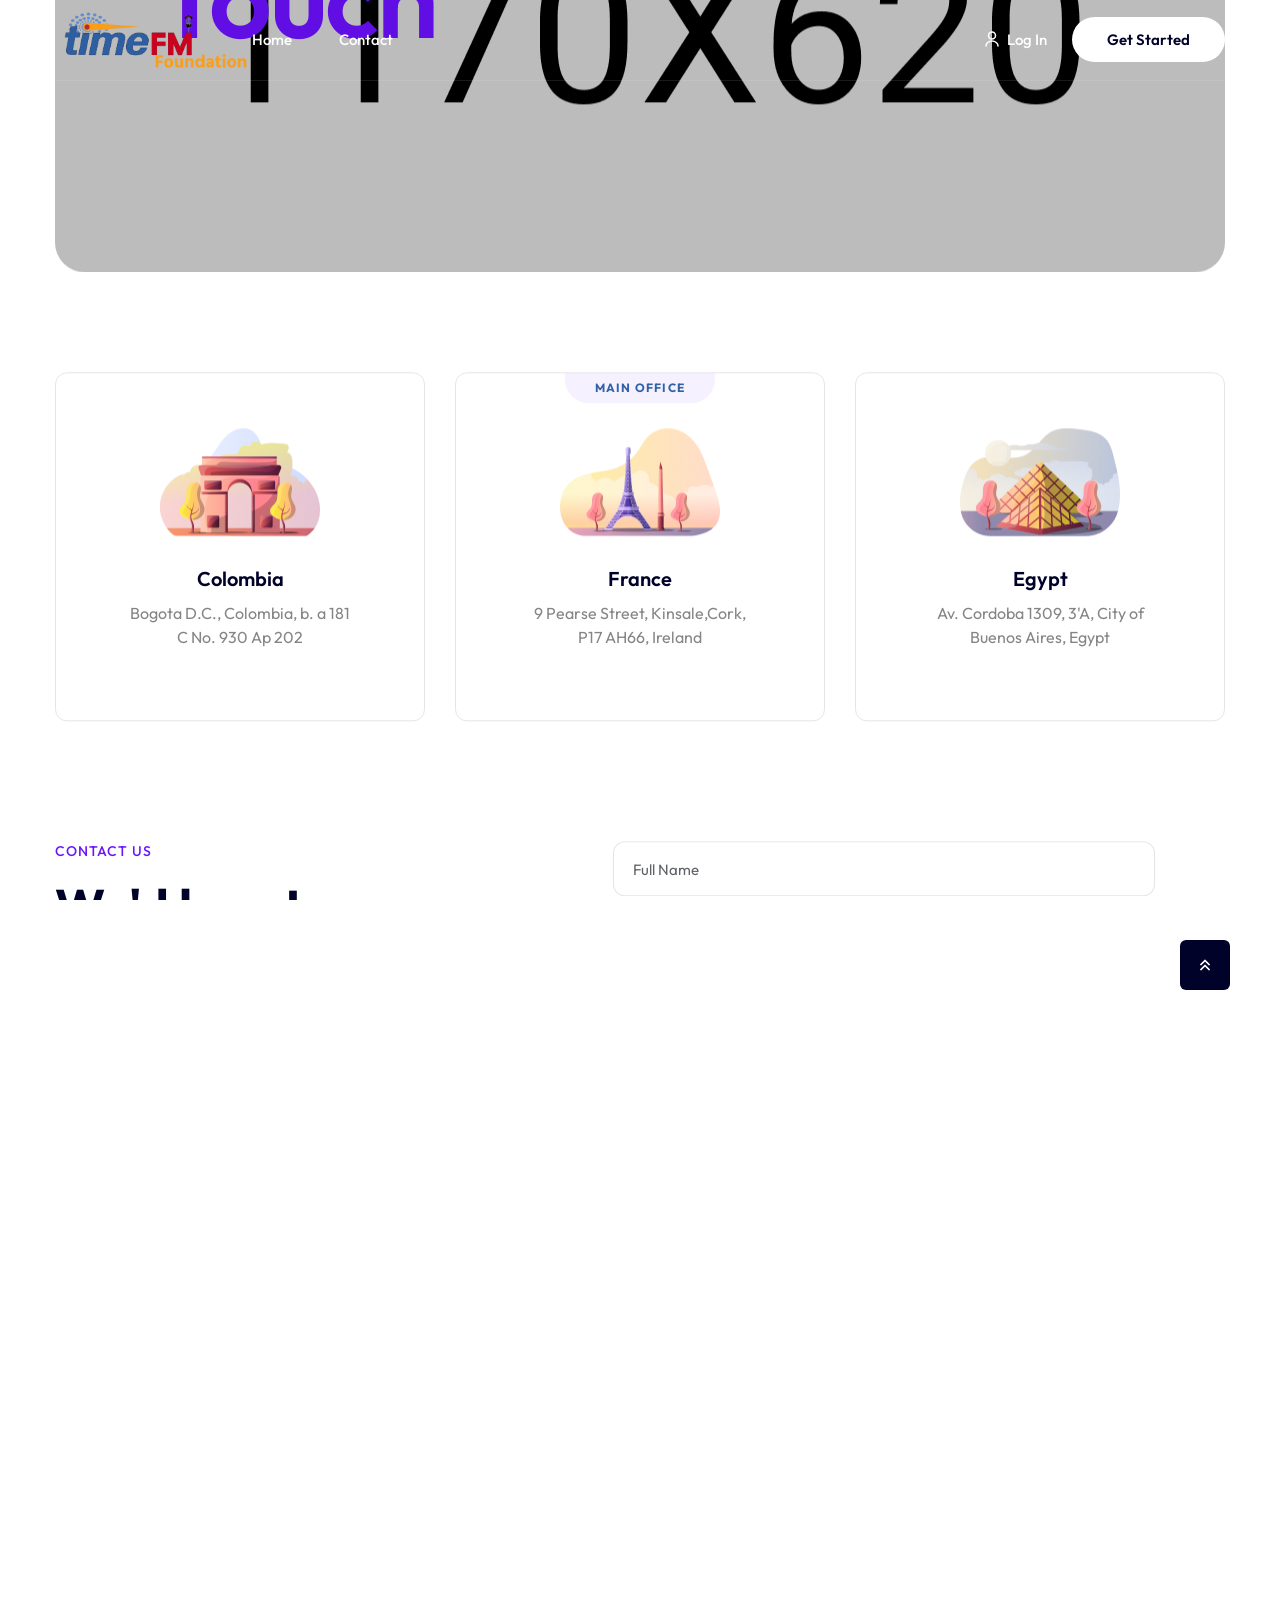
==== contact.html @ 8fbb2bfa "Initial commit" ====
﻿<!doctype html>
<html class="no-js" lang="zxx">

<head>
   <meta charset="utf-8">
   <meta http-equiv="x-ua-compatible" content="ie=edge">
   <title>Softec - Data analytics HTML5 Template</title>
   <meta name="description" content="">
   <meta name="viewport" content="width=device-width, initial-scale=1">

   <!-- Place favicon.ico in the root directory -->
   <link rel="shortcut icon" type="image/x-icon" href="assets/img/favicon.png">

   <!-- CSS here -->
   <link rel="stylesheet" href="assets/css/bootstrap.min.css">
   <link rel="stylesheet" href="assets/css/animate.css">
   <link rel="stylesheet" href="assets/css/custom-animation.css">
   <link rel="stylesheet" href="assets/css/slick.css">
   <link rel="stylesheet" href="assets/css/nice-select.css">
   <link rel="stylesheet" href="assets/css/flaticon.css">
   <link rel="stylesheet" href="assets/css/swiper-bundle.css">
   <link rel="stylesheet" href="assets/css/meanmenu.css">
   <link rel="stylesheet" href="assets/css/font-awesome-pro.css">
   <link rel="stylesheet" href="assets/css/magnific-popup.css">
   <link rel="stylesheet" href="assets/css/spacing.css">
   <link rel="stylesheet" href="assets/css/style.css">
</head>

<body>

   <!-- preloader -->
   <div id="preloader">
      <div class="preloader">
         <span></span>
         <span></span>
      </div>
   </div>
   <!-- preloader end  -->

   <!-- back-to-top-start  -->
   <button class="scroll-top scroll-to-target" data-target="html">
      <i class="far fa-angle-double-up"></i>
   </button>
   <!-- back-to-top-end  -->

   <!-- tp-offcanvus-area-start -->
   <div class="tpoffcanvas-area">
      <div class="tpoffcanvas">
         <div class="tpoffcanvas__close-btn">
            <button class="close-btn"><i class="fal fa-times"></i></button>
         </div>
         <div class="tpoffcanvas__logo text-center">
            <a href="index.html">
               <img src="assets/img/logo/logo-white.png" alt="">
            </a>
         </div>
         <div class="mobile-menu"></div>
         <div class="tpoffcanvas__instagram text-center">
            <div class="tpoffcanvas__instagram-title">
               <h4>instagram</h4>
            </div>
            <a href="#"><img src="assets/img/project/project-inner-4.jpg" alt=""></a>
            <a href="#"><img src="assets/img/project/project-inner-5.jpg" alt=""></a>
            <a href="#"><img src="assets/img/project/project-inner-6.jpg" alt=""></a>
            <a href="#"><img src="assets/img/project/project-inner-7.jpg" alt=""></a>
         </div>
         <div class="tpoffcanvas__info text-center">
            <h4 class="offcanva-title">we are here</h4>
            <a href="https://www.google.com/maps/@23.506657,90.3443647,7z" target="_blank">
               27 Division St, New York, <br>
               NY 10002, USA
            </a>
         </div>
         <div class="tpoffcanvas__social">
            <div class="social-icon text-center">
               <a href="#"><i class="fab fa-twitter"></i></a>
               <a href="#"><i class="fab fa-instagram"></i></a>
               <a href="#"><i class="fab fa-facebook-square"></i></a>
               <a href="#"><i class="fab fa-dribbble"></i></a>
            </div>
         </div>
      </div>
   </div>
   <div class="body-overlay"></div>
   <!-- tp-offcanvus-area-end -->


   <header>
      <!-- tp-header-area-start -->
      <div id="header-sticky" class="header-bottom__area header-sticky-bg-2 header-bottom__transparent header-bottom__bdr z-index-5">
         <div class="container">
            <div class="row g-0 align-items-center">
               <div class="col-xxl-2 col-xl-2 col-lg-2 col-md-4 col-6">
                  <div class="header-bottom__logo">
                     <a class="white-logo" href="index.html"><img src="assets/img/logo/logo-white.png" alt=""></a>
                  <a class="black-logo" href="index.html"><img src="assets/img/logo/logo-black.png" alt=""></a>
                  </div>
               </div>
               <div class="col-xxl-7 col-xl-7 col-lg-7 d-none d-lg-block">
                  <div class="header-bottom__main-menu header-bottom__main-menu-4 header-bottom__main-menu-inner">
                     <nav id="mobile-menu">
                        <ul>
                           <li><a href="index.html">Home</a></li>
                           <li><a href="contact.html">Contact</a></li>
                        </ul>
                     </nav>
                  </div>
               </div>
               <div class="col-xxl-3 col-xl-3 col-lg-3 col-md-8 col-6">
                  <div class="header-bottom__right d-flex align-items-center justify-content-end">
                     <div class="header-bottom__action header-bottom__action-4 d-none d-xl-block">
                        <a class="d-none d-lg-inline-block header-bottom__action-2 border-none" href="register.html">
                           <svg width="14" height="16" viewBox="0 0 14 16" fill="none"
                                 xmlns="http://www.w3.org/2000/svg">
                                 <path
                                    d="M7 8C8.92882 8 10.4924 6.433 10.4924 4.5C10.4924 2.567 8.92882 1 7 1C5.07118 1 3.50757 2.567 3.50757 4.5C3.50757 6.433 5.07118 8 7 8Z"
                                    stroke="currentColor" stroke-width="1.5" stroke-linecap="round" stroke-linejoin="round" />
                                 <path d="M13 15C13 12.291 10.3108 10.1 7 10.1C3.68917 10.1 1 12.291 1 15" stroke="currentColor"
                                    stroke-width="1.5" stroke-linecap="round" stroke-linejoin="round" />
                           </svg>
                           <span>Log In</span>
                        </a>
                     </div>
                     <div class="header-bottom__btn d-flex align-items-center">
                        <a class="tp-btn-white tp-btn-hover alt-color-black d-none d-md-inline-block" href="service-details.html">
                           <span class="white-text">Get Started</span>
                           <b></b>
                        </a>
                        <a class="header-bottom__bar tp-menu-bar d-lg-none" href="#"><i class="fal fa-bars"></i></a>
                     </div>
                  </div>
               </div>
            </div>
         </div>
      </div>
      <!-- tp-header-area-end -->
   </header>



   <div id="smooth-wrapper">
      <div id="smooth-content">

         <main>

            <!-- tp-breadcrumb-area-start -->
            <div class="about-banner-area p-relative">
               <div class="about-shape-1 z-index-3">
                  <img src="assets/img/breadcrumb/breadcrumb-shape-1.png" alt="">
               </div>
               <div class="about-shape-2 z-index-3">
                  <img src="assets/img/breadcrumb/breadcrumb-shape-2.png" alt="">
               </div>
               <div class="about-banner p-relative z-index fix">
                  <div class="container">
                     <div class="row">
                        <div class="col-xl-12">
                           <div class="about-banner-content">
                              <h4 class="about-banner-title" data-parallax='{"y": 1000, "smoothness": 10}'>
                                 <span>Get In</span> <br>
                                 <span>Touch</span>
                              </h4>
                           </div>
                        </div>
                     </div>
                  </div>
               </div>
            </div>
            <!-- tp-breadcrumb-area-end -->

            <!-- tp-breadcrumb-header-area-start -->
            <div class="about-img-area mb-100 z-index-3">
               <div class="container">
                  <div class="row">
                     <div class="col-12">
                        <div class="about-img about-img-height p-relative" data-background="assets/img/contact/contact-banner.jpg">
                           <div class="about-img-content">
                              <h4 class="about-img-title" data-parallax='{"y": 1000, "smoothness": 10}'>
                                 <span>Get In</span> <br>
                                 <span>Touch</span>
                              </h4>
                           </div>
                        </div>
                     </div>
                  </div>
               </div>
            </div>
            <!-- tp-breadcrumb-header-area-end -->

            <!-- tp-contact-area-strat -->
            <div class="contact-info-area pb-90">
               <div class="container">
                  <div class="row">
                     <div class="col-xl-4 col-lg-4 mb-30">
                        <div class="contact-info-item">
                           <div class="contact-info-img">
                              <img src="assets/img/contact/contact-icon-sm-5.png" alt="">
                           </div>
                           <div class="contact-info-title-box">
                              <h5 class="contact-info-title-sm"><a href="#">Colombia</a></h5>
                              <p>Bogota D.C., Colombia, b. a 181 <br>
                                 C No. 930 Ap 202</p>
                           </div>
                        </div>
                     </div>
                     <div class="col-xl-4 col-lg-4 mb-30">
                        <div class="contact-info-item p-relative"> 
                           <div class="contact-info-badge">
                              <span>Main Office</span>
                           </div>
                           <div class="contact-info-img">
                              <img src="assets/img/contact/contact-icon-sm-6.png" alt="">
                           </div>
                           <div class="contact-info-title-box">
                              <h5 class="contact-info-title-sm"><a href="#">France</a></h5>
                              <p>9 Pearse Street, Kinsale,Cork, <br>
                                 P17 AH66, Ireland</p>
                           </div>
                        </div>
                     </div>
                     <div class="col-xl-4 col-lg-4 mb-30">
                        <div class="contact-info-item">
                           <div class="contact-info-img">
                              <img src="assets/img/contact/contact-icon-sm-7.png" alt="">
                           </div>
                           <div class="contact-info-title-box">
                              <h5 class="contact-info-title-sm"><a href="#">Egypt</a></h5>
                              <p>Av. Cordoba 1309, 3'A, City of <br>
                                 Buenos Aires, Egypt</p>
                           </div>
                        </div>
                     </div>
                  </div>
               </div>
            </div>

            <div class="contact-form-area pb-120">
               <div class="container">
                  <div class="row gx-0">
                     <div class="col-xl-5 col-lg-6">
                        <div class="contact-form-left">
                           <div class="contact-form-section-box pb-80">
                              <h5 class="inner-section-subtitle">CONTACT US</h5>
                              <h4 class="tp-section-title pb-10">We'd love to <br> hear From 
                              <span>
                                 <svg width="44" height="44" viewBox="0 0 44 44" fill="none" xmlns="http://www.w3.org/2000/svg" xmlns:xlink="http://www.w3.org/1999/xlink">
                                    <rect width="44" height="44" fill="url(#pattern0)"/>
                                    <defs>
                                    <pattern id="pattern0" patternContentUnits="objectBoundingBox" width="1" height="1">
                                    <use xlink:href="#image0_2106_35" transform="translate(-0.425532 -0.170213) scale(0.0212766)"/>
                                    </pattern>
                                    <image id="image0_2106_35" width="83" height="66" xlink:href="[data-uri]"/>
                                    </defs>
                                 </svg>
                              </span>
                              you.</h4>
                              <p>While we're good with smoke signals,
                                 there <br> are easier ways to get in touch.</p>
                           </div>
                           <div class="contact-form-social-box p-relative">
                              <div class="contact-form-social-item">
                                 <a href="#"><i class="fab fa-facebook-f"></i></a>
                                 <a href="#"><i class="fab fa-twitter"></i></a>
                                 <a href="#"><i class="fab fa-linkedin-in"></i></a>
                                 <a href="#"><i class="fab fa-instagram"></i></a>
                              </div>
                              <div class="contact-form-section-img">
                                 <img src="assets/img/contact/contact-icon-sm-4.png" alt="">
                              </div>
                           </div>
                        </div>
                     </div>
                     <div class="col-xl-7 col-lg-6">
                        <div class="contact-form-right-warp">
                           <div class="postbox__comment-form">
                              <form action="#" class="box">
                                 <div class="row gx-20">
                                    <div class="col-12">
                                       <div class="postbox__comment-input mb-30">
                                          <input type="text" class="inputText" required>
                                          <span class="floating-label">Full  Name</span>
                                       </div>
                                    </div>
                                    <div class="col-12">
                                       <div class="postbox__comment-input mb-30">
                                          <input type="text" class="inputText" required>
                                          <span class="floating-label">Your Email</span>
                                       </div>
                                    </div>
                                    <div class="col-12">
                                       <div class="postbox__comment-input mb-35">
                                          <input type="text" class="inputText" required>
                                          <span class="floating-label">Phone Number</span>
                                       </div>
                                    </div>
                                    <div class="col-12">
                                       <div class="postbox__select mb-30">
                                          <select>
                                             <option>Your Inquiry about</option>
                                             <option>01 Year</option>
                                             <option>02 Year</option>
                                             <option>03 Year</option>
                                             <option>04 Year</option>
                                             <option>05 Year</option>
                                          </select>
                                       </div>
                                    </div>
                                    <div class="col-xxl-12">
                                       <div class="postbox__comment-input mb-30">
                                          <textarea class="textareaText" required></textarea>
                                          <span class="floating-label-2">Message...</span>
                                       </div>
                                    </div>
                                    <div class="col-xxl-12">
                                       <div class="postbox__btn-box">
                                          <button class="submit-btn w-100">Send your Request</button>
                                       </div>
                                    </div>
                                 </div>
                              </form>
                           </div>
                        </div>
                     </div>
                  </div>
               </div>
            </div>

            <div class="contact-inner-area pb-130">
               <div class="container">
                  <div class="row">
                     <div class="col-xl-12">
                        <div class="contact-inner-title-sm-wrap text-center mb-50">
                           <h4 class="contact-inner-title-sm">Book a Demo!</h4>
                           <p>We will contact again after receive your request in 24h</p>
                        </div>
                     </div>
                  </div>
                  <div class="contact-inner-wrapper">
                     <div class="row gx-0">
                        <div class="col-xl-4 col-lg-4">
                           <div class="contact-inner-item d-flex align-items-center justify-content-center">
                              <div class="contact-inner-img contact-img-1">
                                 <img src="assets/img/contact/contact-icon-sm-1.png" alt="">
                              </div>
                              <div class="contact-inner-link">
                                 <a href="mailto:contact@softuch.com">contact@softuch.com</a>
                              </div>
                           </div>
                        </div>
                        <div class="col-xl-4 col-lg-4">
                           <div class="contact-inner-item d-flex align-items-center justify-content-center">
                              <div class="contact-inner-img contact-img-2">
                                 <img src="assets/img/contact/contact-icon-sm-2.png" alt="">
                              </div>
                              <div class="contact-inner-link">
                                 <a href="tel:12025550144">+1-202-555-0144</a>
                              </div>
                           </div>
                        </div>
                        <div class="col-xl-4 col-lg-4">
                           <div class="contact-inner-item d-flex align-items-center justify-content-center">
                              <div class="contact-inner-img contact-img-3">
                                 <img src="assets/img/contact/contact-icon-sm-3.png" alt="">
                              </div>
                              <div class="contact-inner-link">
                                 <a href="https://www.google.com.bd/maps/@23.7806365,90.4193257,12z" target="_blank">35Park Avenue, Uk</a>
                              </div>
                           </div>
                        </div>
                     </div>
                  </div>
               </div> 
            </div>
            <!-- tp-contact-area-end -->

            <!-- tp-cta-area-start -->
            <div class="tp-cta-area p-relative">
               <div class="tp-cta-grey-bg grey-bg-2"></div>
               <div class="container">
                  <div class="row">
                     <div class="col-12">
                        <div class="tp-cta-bg" data-background="assets/img/cta/cta-bg.jpg">
                           <div class="tp-cta-content tp-inner-font text-center">
                              <h3 class="tp-section-title text-white">Try our service now!</h3>
                              <p>Eyerything you need to accept cord payments and grow your business <br>
                                 anywhere on the planet.</p>
                                 <a class="tp-btn-inner white-bg text-black" href="service-details.html">Get Started Now</a>
                           </div>
                        </div>
                     </div>
                  </div>
               </div>
            </div>
            <!-- tp-cta-area-end -->

         </main>

         <footer>
            <!-- tp-footer-area-start -->
            <div class="tp-footer__pl-pr grey-bg-2 pt-105">
               <div class="tp-footer__area p-relative tp-footer__tp-border-bottom">
                  <div class="tp-footer__shape-1 d-none d-xxl-block">
                     <img src="assets/img/footer/footer-inner-1.png" alt="">
                  </div>
                  <div class="tp-footer__shape-2 d-none d-xxl-block">
                     <img src="assets/img/footer/footer-inner-2.png" alt="">
                  </div>
                  <div class="container">
                     <div class="row">
                        <div class="col-xl-3 col-lg-3 col-md-6 pb-30">
                           <div class="tp-footer__widget tp-footer__input-inner footer-widget-3 footer-col-3-1">
                              <div class="tp-footer__logo mb-25">
                                 <a href="index.html">
                                    <img src="assets/img/logo/logo-black.png" alt="">
                                 </a>
                              </div>
                              <div class="tp-footer__contact-info">
                                 <p>Build a modern and creative website with crealand</p>
                                 <ul>
                                    <li>
                                       <span>
                                          <svg width="24" height="24" viewBox="0 0 24 24" fill="none" xmlns="http://www.w3.org/2000/svg">
                                             <path d="M13.2906 0.249174C12.878 0.211673 12.5132 0.51568 12.4757 0.928192C12.4382 1.3407 12.7422 1.70551 13.1548 1.74301L13.2906 0.249174ZM22.2533 10.8416C22.2908 11.2541 22.6556 11.5581 23.0681 11.5206C23.4806 11.4831 23.7846 11.1183 23.7471 10.7058L22.2533 10.8416ZM13.2227 0.996094C13.1548 1.74301 13.1543 1.74298 13.1539 1.74294C13.1538 1.74293 13.1534 1.74289 13.1532 1.74287C13.1527 1.74283 13.1523 1.74279 13.1519 1.74275C13.1511 1.74267 13.1505 1.74261 13.15 1.74256C13.149 1.74247 13.1487 1.74243 13.1491 1.74247C13.1497 1.74254 13.1529 1.74289 13.1585 1.74361C13.1698 1.74506 13.191 1.74798 13.2216 1.75308C13.2827 1.76327 13.3816 1.78217 13.5144 1.81537C13.7798 1.88173 14.1816 2.0054 14.6902 2.23144C15.7057 2.68274 17.157 3.54668 18.8033 5.19301L19.864 4.13235C18.0881 2.35653 16.484 1.38718 15.2994 0.860723C14.7081 0.597886 14.2238 0.446563 13.8782 0.360151C13.7054 0.316962 13.5674 0.290028 13.4682 0.273485C13.4186 0.265215 13.3786 0.259543 13.3488 0.255735C13.334 0.253832 13.3216 0.252394 13.3119 0.251331C13.307 0.2508 13.3028 0.250362 13.2992 0.250006C13.2975 0.249828 13.2959 0.249671 13.2944 0.249533C13.2937 0.249464 13.293 0.249399 13.2924 0.249339C13.292 0.24931 13.2916 0.249268 13.2914 0.249253C13.291 0.249213 13.2906 0.249174 13.2227 0.996094ZM18.8033 5.19301C20.4496 6.83934 21.3136 8.29066 21.7649 9.30608C21.9909 9.81467 22.1146 10.2165 22.181 10.482C22.2141 10.6148 22.233 10.7136 22.2432 10.7747C22.2483 10.8053 22.2513 10.8265 22.2527 10.8378C22.2534 10.8434 22.2538 10.8466 22.2538 10.8473C22.2539 10.8476 22.2538 10.8473 22.2538 10.8463C22.2537 10.8459 22.2536 10.8452 22.2536 10.8444C22.2535 10.844 22.2535 10.8436 22.2534 10.8431C22.2534 10.8429 22.2534 10.8425 22.2534 10.8424C22.2533 10.842 22.2533 10.8416 23.0002 10.7737C23.7471 10.7058 23.7471 10.7053 23.7471 10.7049C23.747 10.7047 23.747 10.7043 23.747 10.704C23.7469 10.7033 23.7469 10.7026 23.7468 10.7019C23.7466 10.7005 23.7465 10.6988 23.7463 10.6971C23.746 10.6935 23.7455 10.6893 23.745 10.6844C23.7439 10.6747 23.7425 10.6624 23.7406 10.6475C23.7368 10.6177 23.7311 10.5778 23.7228 10.5281C23.7063 10.4289 23.6794 10.2909 23.6362 10.1182C23.5498 9.77251 23.3984 9.28826 23.1356 8.69687C22.6091 7.51234 21.6398 5.90817 19.864 4.13235L18.8033 5.19301Z" fill="#595B62"/>
                                             <path d="M13.6816 4.59526C13.2834 4.48147 12.8682 4.71209 12.7544 5.11037C12.6406 5.50864 12.8713 5.92376 13.2695 6.03755L13.6816 4.59526ZM17.9398 10.7078C18.0536 11.1061 18.4687 11.3367 18.867 11.2229C19.2652 11.1091 19.4959 10.694 19.3821 10.2957L17.9398 10.7078ZM13.4756 5.31641C13.2695 6.03755 13.2692 6.03745 13.2689 6.03735C13.2688 6.03732 13.2684 6.03723 13.2682 6.03716C13.2678 6.03704 13.2674 6.03692 13.267 6.03681C13.2662 6.03658 13.2655 6.03638 13.2648 6.03619C13.2636 6.03581 13.2626 6.03552 13.2619 6.03531C13.2605 6.03489 13.2603 6.03481 13.2612 6.03511C13.2631 6.03569 13.2695 6.03778 13.2803 6.04163C13.302 6.04932 13.3415 6.0641 13.3976 6.08814C13.5097 6.13618 13.6887 6.22145 13.9254 6.36154C14.3984 6.64147 15.1051 7.14237 15.97 8.00729L17.0307 6.94663C16.0808 5.99669 15.2751 5.41731 14.6894 5.07068C14.3968 4.89749 14.1599 4.7829 13.9884 4.70942C13.9027 4.67269 13.8335 4.64628 13.7819 4.62798C13.7561 4.61884 13.7348 4.61172 13.718 4.60636C13.7096 4.60368 13.7024 4.60143 13.6963 4.5996C13.6933 4.59868 13.6905 4.59786 13.6881 4.59714C13.6869 4.59678 13.6857 4.59644 13.6846 4.59613C13.6841 4.59597 13.6836 4.59582 13.6831 4.59568C13.6828 4.59561 13.6825 4.5955 13.6823 4.59547C13.682 4.59536 13.6816 4.59526 13.4756 5.31641ZM15.97 8.00729C16.835 8.87222 17.3359 9.57894 17.6158 10.0519C17.7559 10.2886 17.8411 10.4677 17.8892 10.5798C17.9132 10.6359 17.928 10.6753 17.9357 10.697C17.9396 10.7079 17.9416 10.7143 17.9422 10.7161C17.9425 10.717 17.9424 10.7168 17.942 10.7154C17.9418 10.7147 17.9415 10.7138 17.9411 10.7125C17.941 10.7118 17.9407 10.7111 17.9405 10.7104C17.9404 10.71 17.9403 10.7096 17.9402 10.7091C17.9401 10.7089 17.94 10.7086 17.94 10.7085C17.9399 10.7081 17.9398 10.7078 18.6609 10.5017C19.3821 10.2957 19.382 10.2953 19.3819 10.295C19.3818 10.2949 19.3817 10.2945 19.3816 10.2943C19.3815 10.2937 19.3814 10.2932 19.3812 10.2927C19.3809 10.2916 19.3805 10.2905 19.3802 10.2892C19.3795 10.2868 19.3787 10.284 19.3777 10.281C19.3759 10.2749 19.3737 10.2677 19.371 10.2593C19.3656 10.2425 19.3585 10.2212 19.3493 10.1954C19.331 10.1438 19.3046 10.0746 19.2679 9.9889C19.1944 9.81744 19.0798 9.58057 18.9067 9.28794C18.56 8.70224 17.9806 7.89658 17.0307 6.94663L15.97 8.00729Z" fill="#595B62"/>
                                             <path d="M9.17234 6.47135L8.51742 6.83685V6.83685L9.17234 6.47135ZM8.37912 5.05003L7.7242 5.41552V5.41552L8.37912 5.05003ZM1.75747 8.27682C1.77316 7.8629 1.45034 7.51464 1.03642 7.49895C0.622503 7.48326 0.274237 7.80608 0.258546 8.22L1.75747 8.27682ZM5.48265 18.5139L6.01298 17.9836L5.48265 18.5139ZM9.58533 14.4112L10.1157 13.8809L9.58533 14.4112ZM17.5252 14.8242L17.1597 15.4791L17.5252 14.8242ZM18.9465 15.6174L19.312 14.9625L18.9465 15.6174ZM15.7481 22.9885L15.7765 23.738L15.7481 22.9885ZM19.4097 21.117L19.94 21.6474L19.4097 21.117ZM2.34917 4.05656C2.05628 4.34945 2.05628 4.82432 2.34917 5.11722C2.64206 5.41011 3.11694 5.41011 3.40983 5.11722L2.34917 4.05656ZM12.2065 21.8003C11.8083 21.6861 11.393 21.9163 11.2788 22.3145C11.1646 22.7127 11.3949 23.128 11.793 23.2422L12.2065 21.8003ZM7.92664 21.4669C8.27472 21.6914 8.73891 21.5912 8.96344 21.2431C9.18796 20.895 9.08779 20.4309 8.73971 20.2063L7.92664 21.4669ZM8.47337 10.5641L9.00372 11.0944L8.47337 10.5641ZM8.47337 10.5641L9.00371 11.0944L8.47337 10.5641ZM13.4324 15.5232L12.9022 14.9927L13.4324 15.5232ZM13.4325 15.5231L13.9628 16.0535L13.4325 15.5231ZM9.82725 6.10585L9.03403 4.68453L7.7242 5.41552L8.51742 6.83685L9.82725 6.10585ZM0.258546 8.22C0.163585 10.7249 0.808273 14.9002 4.95232 19.0442L6.01298 17.9836C2.21135 14.1819 1.67561 10.4361 1.75747 8.27682L0.258546 8.22ZM10.1157 13.8809C8.97185 12.7371 8.83028 11.9694 8.84863 11.5946C8.86791 11.201 9.07325 11.0249 9.00372 11.0944L7.94302 10.0338C7.87337 10.1035 7.39499 10.6112 7.35043 11.5212C7.30494 12.4501 7.71941 13.6059 9.055 14.9415L10.1157 13.8809ZM17.1597 15.4791L18.581 16.2723L19.312 14.9625L17.8907 14.1693L17.1597 15.4791ZM9.055 14.9415C10.3902 16.2768 11.5458 16.6914 12.4746 16.6461C13.3846 16.6018 13.8925 16.1237 13.9626 16.0537L12.9022 14.9927C12.9715 14.9235 12.7953 15.1287 12.4016 15.1479C12.0267 15.1662 11.2592 15.0244 10.1157 13.8809L9.055 14.9415ZM18.8793 20.5867C17.918 21.548 16.8344 22.1968 15.7197 22.2391L15.7765 23.738C17.4326 23.6752 18.8553 22.732 19.94 21.6474L18.8793 20.5867ZM18.581 16.2723C20.0065 17.0679 20.2947 19.1714 18.8793 20.5867L19.94 21.6474C21.9296 19.6578 21.7603 16.3288 19.312 14.9625L18.581 16.2723ZM13.9628 16.0535C14.8811 15.1352 16.2031 14.9453 17.1597 15.4791L17.8907 14.1693C16.282 13.2715 14.2387 13.6562 12.9021 14.9928L13.9628 16.0535ZM9.03403 4.68453C7.6677 2.23628 4.33875 2.06698 2.34917 4.05656L3.40983 5.11722C4.82517 3.70188 6.92867 3.99006 7.7242 5.41552L9.03403 4.68453ZM9.00371 11.0944C10.3403 9.75784 10.7251 7.71459 9.82725 6.10585L8.51742 6.83685C9.05129 7.79345 8.86133 9.1155 7.94304 10.0338L9.00371 11.0944ZM15.7197 22.2391C14.7923 22.2742 13.5816 22.1945 12.2065 21.8003L11.793 23.2422C13.3423 23.6864 14.7141 23.7783 15.7765 23.738L15.7197 22.2391ZM8.73971 20.2063C7.85142 19.6334 6.93498 18.9056 6.01298 17.9836L4.95232 19.0442C5.94723 20.0391 6.94627 20.8345 7.92664 21.4669L8.73971 20.2063ZM9.00372 11.0944L9.00371 11.0944L7.94304 10.0338L7.94302 10.0338L9.00372 11.0944ZM13.9626 16.0537L13.9628 16.0535L12.9021 14.9928L12.9022 14.9927L13.9626 16.0537Z" fill="#595B62"/>
                                          </svg>
                                       </span>
                                       <a class="first-child" href="tel:+806(000)8899">+806 (000) 88 99</a>
                                    </li>
                                    <li>
                                       <span>
                                          <svg width="18" height="18" viewBox="0 0 18 18" fill="none" xmlns="http://www.w3.org/2000/svg">
                                             <path d="M6.6 8.99531C6.6 9.43714 6.24183 9.79531 5.8 9.79531C5.35817 9.79531 5 9.43714 5 8.99531C5 8.55348 5.35817 8.19531 5.8 8.19531C6.24183 8.19531 6.6 8.55348 6.6 8.99531Z" fill="#595B62"/>
                                             <path d="M9.8 8.99531C9.8 9.43714 9.44183 9.79531 9 9.79531C8.55817 9.79531 8.2 9.43714 8.2 8.99531C8.2 8.55348 8.55817 8.19531 9 8.19531C9.44183 8.19531 9.8 8.55348 9.8 8.99531Z" fill="#595B62"/>
                                             <path d="M13 8.99531C13 9.43714 12.6418 9.79531 12.2 9.79531C11.7582 9.79531 11.4 9.43714 11.4 8.99531C11.4 8.55348 11.7582 8.19531 12.2 8.19531C12.6418 8.19531 13 8.55348 13 8.99531Z" fill="#595B62"/>
                                             <path d="M13 2.06635C11.8233 1.38567 10.4571 0.996094 9 0.996094C4.58172 0.996094 1 4.57782 1 8.99609C1 10.2758 1.30049 11.4854 1.83477 12.5581C1.97675 12.8431 2.02401 13.1689 1.94169 13.4766L1.46521 15.2574C1.25836 16.0305 1.96561 16.7377 2.73868 16.5309L4.51951 16.0544C4.82715 15.9721 5.15297 16.0193 5.43802 16.1613C6.51069 16.6956 7.72025 16.9961 9 16.9961C13.4183 16.9961 17 13.4144 17 8.99609C17 7.53895 16.6104 6.17279 15.9297 4.99609" stroke="#595B62" stroke-width="1.5" stroke-linecap="round"/>
                                          </svg>   
                                       </span>
                                       <a href="mailto:contact@info.com">contact@info.com</a>
                                    </li>
                                 </ul>
                              </div>
                           </div>
                        </div>
                        <div class="col-xl-3 col-lg-3 col-md-6 pb-30">
                           <div class="tp-footer__widget tp-footer__widget-inner footer-widget-3 footer-col-3-2">
                              <h4 class="tp-footer__widget-title">Navigation</h4>
                              <div class="tp-footer__content">
                                 <ul>
                                    <li><a href="index.html">Home</a></li>
                                    <li><a href="contact.html">Contact</a></li>
                                 </ul>
                              </div>
                           </div>
                        </div>
                        <div class="col-xl-2 col-lg-2 col-md-6 pb-30">
                           <div class="tp-footer__widget tp-footer__widget-inner footer-widget-3 footer-col-3-3">
                              <h4 class="tp-footer__widget-title">Get Involved</h4>
                              <div class="tp-footer__content">
                                 <ul>
                                    <li><a href="contact.html">Donate</a></li>
                                    <li><a href="contact.html">Volunteer</a></li>
                                    <li><a href="contact.html">Partner</a></li>
                                 </ul>
                              </div>
                           </div>
                        </div>
                        <div class="col-xl-4 col-lg-4 col-md-6 pb-30 z-index-3">
                           <div class="tp-footer__widget tp-footer__input-inner footer-widget-3 footer-col-3-4">
                              <h4 class="tp-footer__widget-title">Our Newsletter</h4>
                              <div class="tp-footer__input mb-35 p-relative">
                                 <form action="#">
                                    <input type="text" placeholder="Business email adress">
                                    <span>
                                       <svg width="18" height="16" viewBox="0 0 18 16" fill="none"
                                             xmlns="http://www.w3.org/2000/svg">
                                             <path
                                                d="M13 14.6H5C2.6 14.6 1 13.4 1 10.6V5C1 2.2 2.6 1 5 1H13C15.4 1 17 2.2 17 5V10.6C17 13.4 15.4 14.6 13 14.6Z"
                                                stroke="#5F6168" stroke-width="1.5" stroke-miterlimit="10" stroke-linecap="round"
                                                stroke-linejoin="round" />
                                             <path opacity="0.4"
                                                d="M13 5.39993L10.496 7.39993C9.672 8.05593 8.32 8.05593 7.496 7.39993L5 5.39993"
                                                stroke="#5F6168" stroke-width="1.5" stroke-miterlimit="10" stroke-linecap="round"
                                                stroke-linejoin="round" />
                                       </svg>
                                    </span>
                                    <button>
                                       <svg width="14" height="14" viewBox="0 0 14 14" fill="none"
                                             xmlns="http://www.w3.org/2000/svg">
                                             <path d="M1.00098 7H13.001" stroke="currentColor" stroke-width="1.5"
                                                stroke-linecap="round" stroke-linejoin="round" />
                                             <path d="M7.00098 1L13.001 7L7.00098 13" stroke="currentColor" stroke-width="1.5"
                                                stroke-linecap="round" stroke-linejoin="round" />
                                       </svg>
                                    </button>
                                 </form>
                              </div>
                              <div class="tp-footer__social-3">
                                 <h4>Social media</h4>
                                 <a href="#"><i class="fab fa-facebook-f"></i></a>
                                 <a href="#"><i class="fab fa-twitter"></i></a>
                                 <a href="#"><i class="fab fa-instagram"></i></a>
                                 <a href="#"><i class="fab fa-pinterest"></i></a>
                              </div>
                           </div>
                        </div>
                     </div>
                  </div>
               </div>
               <div class="tp-copyright__area pt-20 pb-20">
                  <div class="container">
                     <div class="row justify-content-center">
                        <div class="col-xl-4 col-lg-6 col-md-6">
                           <div class="tp-copyright__text tp-copyright__text-3 text-center">
                              <span>Full Copyright & Design By <a href="#">@Theme pure</a> â€“ 2023</span>
                           </div>
                        </div>
                     </div>
                  </div>
               </div>
            </div>
            <!-- tp-footer-area-end -->
         </footer>

      </div>
   </div>

   <script src="assets/js/jquery.js"></script>
   <script src="assets/js/waypoints.js"></script>
   <script src="assets/js/bootstrap.bundle.min.js"></script>
   <script src="assets/js/slick.min.js"></script>
   <script src="assets/js/magnific-popup.js"></script>
   <script src="assets/js/counterup.js"></script>
   <script src="assets/js/wow.js"></script>
   <script src="assets/js/nice-select.js"></script>
   <script src="assets/js/swiper-bundle.js"></script>
   <script src="assets/js/meanmenu.js"></script>
   <script src="assets/js/tilt.jquery.js"></script>
   <script src="assets/js/isotope-pkgd.js"></script>
   <script src="assets/js/imagesloaded-pkgd.js"></script>
   <script src="assets/js/ajax-form.js"></script>
   <script src="assets/js/gsap.min.js"></script>
   <script src="assets/js/ScrollTrigger.min.js"></script>
   <script src="assets/js/ScrollSmoother.min.js"></script>
   <script src="assets/js/split-text.min.js"></script>
   <script src="assets/js/parallax-scroll.js"></script>
   <script src="assets/js/main.js"></script>



</body>

</html>
---- assets/css/custom-animation.css ----
.animated {
	-webkit-animation-duration: 1s;
	animation-duration: 1s;
	-webkit-animation-fill-mode: both;
	animation-fill-mode: both;
  }

@-webkit-keyframes jump {
	0% {
		-webkit-transform: translate3d(0, 0, 0);
		transform: translate3d(0, 0, 0)
	}

	40% {
		-webkit-transform: translate3d(0, 50%, 0);
		transform: translate3d(0, 50%, 0)
	}

	100% {
		-webkit-transform: translate3d(0, 0, 0);
		transform: translate3d(0, 0, 0)
	}
}

@keyframes jump {
	0% {
		-webkit-transform: translate3d(0, 0, 0);
		transform: translate3d(0, 0, 0)
	}

	40% {
		-webkit-transform: translate3d(0, 50%, 0);
		transform: translate3d(0, 50%, 0)
	}

	100% {
		-webkit-transform: translate3d(0, 0, 0);
		transform: translate3d(0, 0, 0)
	}
}

@-webkit-keyframes jumpTwo {
	0% {
		-webkit-transform: translate3d(0, 0, 0);
		transform: translate3d(0, 0, 0)
	}

	40% {
		-webkit-transform: translate3d(0, 20px, 0);
		transform: translate3d(0, 20px, 0)
	}

	100% {
		-webkit-transform: translate3d(0, 0, 0);
		transform: translate3d(0, 0, 0)
	}
}

@keyframes jumpTwo {
	0% {
		-webkit-transform: translate3d(0, 0, 0);
		transform: translate3d(0, 0, 0)
	}

	40% {
		-webkit-transform: translate3d(0, 20px, 0);
		transform: translate3d(0, 40px, 0)
	}

	100% {
		-webkit-transform: translate3d(0, 0, 0);
		transform: translate3d(0, 0, 0)
	}
}

@-webkit-keyframes jumpThree {
	0% {
		-webkit-transform: translate3d(0, 0, 0);
		transform: translate3d(0, 0, 0)
	}

	40% {
		-webkit-transform: translate3d(0, -20px, 0);
		transform: translate3d(0, -20px, 0)
	}

	100% {
		-webkit-transform: translate3d(0, 0, 0);
		transform: translate3d(0, 0, 0)
	}
}

@keyframes jumpThree {
	0% {
		-webkit-transform: translate3d(0, 0, 0);
		transform: translate3d(0, 0, 0)
	}

	40% {
		-webkit-transform: translate3d(0, -20px, 0);
		transform: translate3d(0, -20px, 0)
	}

	100% {
		-webkit-transform: translate3d(0, 0, 0);
		transform: translate3d(0, 0, 0)
	}
}

@-webkit-keyframes jumpFour {
	0% {
		-webkit-transform: translate3d(0, 0, 0);
		transform: translate3d(0, 0, 0)
	}

	50% {
		-webkit-transform: translate3d(0, -10px, 0);
		transform: translate3d(0, -10px, 0)
	}

	100% {
		-webkit-transform: translate3d(0, 0, 0);
		transform: translate3d(0, 0, 0)
	}
}

@keyframes jumpFour {
	0% {
		-webkit-transform: translate3d(0, 0, 0);
		transform: translate3d(0, 0, 0)
	}

	50% {
		-webkit-transform: translate3d(0, -10px, 0);
		transform: translate3d(0, -10px, 0)
	}

	100% {
		-webkit-transform: translate3d(0, 0, 0);
		transform: translate3d(0, 0, 0)
	}
}

@-webkit-keyframes jumpFive {
	0% {
		-webkit-transform: translate3d(0, 0, 0);
		transform: translate3d(0, 0, 0)
	}

	50% {
		-webkit-transform: translate3d(0, 10px, 0);
		transform: translate3d(0, 10px, 0)
	}

	100% {
		-webkit-transform: translate3d(0, 0, 0);
		transform: translate3d(0, 0, 0)
	}
}

@keyframes jumpFive {
	0% {
		-webkit-transform: translate3d(0, 0, 0);
		transform: translate3d(0, 0, 0)
	}

	50% {
		-webkit-transform: translate3d(0, 10px, 0);
		transform: translate3d(0, 10px, 0)
	}

	100% {
		-webkit-transform: translate3d(0, 0, 0);
		transform: translate3d(0, 0, 0)
	}
}

@-webkit-keyframes prXOne {
	0% {
		-webkit-transform: translateX(0);
		transform: translateX(0)
	}

	50% {
		-webkit-transform: translateX(-15px);
		transform: translateX(-15px)
	}

	100% {
		-webkit-transform: translateX(0);
		transform: translateX(0)
	}
}

@keyframes prXOne {
	0% {
		-webkit-transform: translateX(0);
		transform: translateX(0)
	}

	50% {
		-webkit-transform: translateX(-15px);
		transform: translateX(-15px)
	}

	100% {
		-webkit-transform: translateX(0);
		transform: translateX(0)
	}
}

@-webkit-keyframes prXTwo {
	0% {
		-webkit-transform: translateX(0);
		transform: translateX(0)
	}

	50% {
		-webkit-transform: translateX(15px);
		transform: translateX(15px)
	}

	100% {
		-webkit-transform: translateX(0);
		transform: translateX(0)
	}
}

@keyframes prXTwo {
	0% {
		-webkit-transform: translateX(0);
		transform: translateX(0)
	}

	50% {
		-webkit-transform: translateX(15px);
		transform: translateX(15px)
	}

	100% {
		-webkit-transform: translateX(0);
		transform: translateX(0)
	}
}

@-webkit-keyframes rotated {
	0% {
		-webkit-transform: rotate(0);
		transform: rotate(0)
	}

	100% {
		-webkit-transform: rotate(360deg);
		transform: rotate(360deg)
	}
}

@keyframes rotated {
	0% {
		-webkit-transform: rotate(0);
		transform: rotate(0)
	}

	100% {
		-webkit-transform: rotate(360deg);
		transform: rotate(360deg)
	}
}

@-webkit-keyframes rotatedTwo {
	0% {
		-webkit-transform: rotate(0);
		transform: rotate(0)
	}

	100% {
		-webkit-transform: rotate(-360deg);
		transform: rotate(-360deg)
	}
}

@keyframes rotatedTwo {
	0% {
		-webkit-transform: rotate(0);
		transform: rotate(0)
	}

	100% {
		-webkit-transform: rotate(-360deg);
		transform: rotate(-360deg)
	}
}

@-webkit-keyframes rotatedHalf {
	0% {
		-webkit-transform: rotate(0);
		transform: rotate(0)
	}

	50% {
		-webkit-transform: rotate(90deg);
		transform: rotate(90deg)
	}

	100% {
		-webkit-transform: rotate(0);
		transform: rotate(0)
	}
}

@keyframes rotatedHalf {
	0% {
		-webkit-transform: rotate(0);
		transform: rotate(0)
	}

	50% {
		-webkit-transform: rotate(90deg);
		transform: rotate(90deg)
	}

	100% {
		-webkit-transform: rotate(0);
		transform: rotate(0)
	}
}

@-webkit-keyframes rotatedHalfTwo {
	0% {
		-webkit-transform: rotate(-90deg);
		transform: rotate(-90deg)
	}

	100% {
		-webkit-transform: rotate(90deg);
		transform: rotate(90deg)
	}
}

@keyframes rotatedHalfTwo {
	0% {
		-webkit-transform: rotate(-90deg);
		transform: rotate(-90deg)
	}

	100% {
		-webkit-transform: rotate(90deg);
		transform: rotate(90deg)
	}
}

@-webkit-keyframes scale-upOne {
	0% {
		-webkit-transform: scale(1);
		transform: scale(1)
	}

	50% {
		-webkit-transform: scale(.85);
		transform: scale(.85)
	}

	100% {
		-webkit-transform: scale(1);
		transform: scale(1)
	}
}

@keyframes scale-upOne {
	0% {
		-webkit-transform: scale(1);
		transform: scale(1)
	}

	50% {
		-webkit-transform: scale(.85);
		transform: scale(.85)
	}

	100% {
		-webkit-transform: scale(1);
		transform: scale(1)
	}
}

@-webkit-keyframes scale-right {
	0% {
		-webkit-transform: translateX(0);
		transform: translateX(0)
	}

	50% {
		-webkit-transform: translateX(20%);
		transform: translateX(20%)
	}

	100% {
		-webkit-transform: translateX(0);
		transform: translateX(0)
	}
}


@keyframes tpfadeInDown {


	0% {
	  opacity: 0;
	  -webkit-transform: translateX(-20px);
	  transform: translateX(-20px);
	}
  
	100% {
	  opacity: 1;
	  -webkit-transform: translateX(0);
	  transform: translateX(0);
	}
}  

@keyframes scale-right {
	0% {
		-webkit-transform: translateX(0);
		transform: translateX(0)
	}

	50% {
		-webkit-transform: translateX(20%);
		transform: translateX(20%)
	}

	100% {
		-webkit-transform: translateX(0);
		transform: translateX(0)
	}
}

@-webkit-keyframes fade-in {
	0% {
		opacity: .2
	}

	40% {
		opacity: 1
	}

	100% {
		opacity: .2
	}
}

@keyframes fade-in {
	0% {
		opacity: .2
	}

	40% {
		opacity: 1
	}

	100% {
		opacity: .2
	}
}

@keyframes hvr-ripple-out {
	0% {
		top: -5px;
		right: -5px;
		bottom: -5px;
		left: -5px
	}

	50% {
		top: -15px;
		right: -15px;
		bottom: -15px;
		left: -15px;
		opacity: .8
	}

	100% {
		top: -5px;
		right: -5px;
		bottom: -5px;
		left: -5px;
		opacity: 1
	}
}

@keyframes hvr-ripple-out-two {
	0% {
		top: 0;
		right: 0;
		bottom: 0;
		left: 0
	}

	100% {
		top: -30px;
		right: -30px;
		bottom: -30px;
		left: -30px;
		opacity: 0
	}
}

@-webkit-keyframes scale-up-one {
	0% {
		-webkit-transform: scale(1);
		transform: scale(1)
	}

	40% {
		-webkit-transform: scale(.5);
		transform: scale(.5)
	}

	100% {
		-webkit-transform: scale(1);
		transform: scale(1)
	}
}

@keyframes scale-up-one {
	0% {
		-webkit-transform: scale(1);
		transform: scale(1)
	}

	40% {
		-webkit-transform: scale(.5);
		transform: scale(.5)
	}

	100% {
		-webkit-transform: scale(1);
		transform: scale(1)
	}
}

@-webkit-keyframes scale-up-two {
	0% {
		-webkit-transform: scale(.5);
		transform: scale(.5)
	}

	40% {
		-webkit-transform: scale(.8);
		transform: scale(.8)
	}

	100% {
		-webkit-transform: scale(.5);
		transform: scale(.5)
	}
}

@keyframes scale-up-two {
	0% {
		-webkit-transform: scale(.5);
		transform: scale(.5)
	}

	40% {
		-webkit-transform: scale(.8);
		transform: scale(.8)
	}

	100% {
		-webkit-transform: scale(.5);
		transform: scale(.5)
	}
}

@-webkit-keyframes scale-up-three {
	0% {
		-webkit-transform: scale(1);
		transform: scale(1)
	}

	40% {
		-webkit-transform: scale(2);
		transform: scale(2)
	}

	100% {
		-webkit-transform: scale(1);
		transform: scale(1)
	}
}

@keyframes scale-up-three {
	0% {
		-webkit-transform: scale(1);
		transform: scale(1)
	}

	40% {
		-webkit-transform: scale(2);
		transform: scale(2)
	}

	100% {
		-webkit-transform: scale(1);
		transform: scale(1)
	}
}

@-webkit-keyframes jump5p {
	0% {
		-webkit-transform: translate3d(0, 0, 0);
		transform: translate3d(0, 0, 0)
	}

	40% {
		-webkit-transform: translate3d(0, 5px, 0);
		transform: translate3d(0, 5px, 0)
	}

	100% {
		-webkit-transform: translate3d(0, 0, 0);
		transform: translate3d(0, 0, 0)
	}
}

@keyframes jump5p {
	0% {
		-webkit-transform: translate3d(0, 0, 0);
		transform: translate3d(0, 0, 0)
	}

	40% {
		-webkit-transform: translate3d(0, 5px, 0);
		transform: translate3d(0, 5px, 0)
	}

	100% {
		-webkit-transform: translate3d(0, 0, 0);
		transform: translate3d(0, 0, 0)
	}
}

@-webkit-keyframes jump5pRsv {
	0% {
		-webkit-transform: translate3d(0, 0, 0);
		transform: translate3d(0, 0, 0)
	}

	40% {
		-webkit-transform: translate3d(0, -5px, 0);
		transform: translate3d(0, -5px, 0)
	}

	100% {
		-webkit-transform: translate3d(0, 0, 0);
		transform: translate3d(0, 0, 0)
	}
}

@keyframes jump5pRsv {
	0% {
		-webkit-transform: translate3d(0, 0, 0);
		transform: translate3d(0, 0, 0)
	}

	40% {
		-webkit-transform: translate3d(0, -5px, 0);
		transform: translate3d(0, -5px, 0)
	}

	100% {
		-webkit-transform: translate3d(0, 0, 0);
		transform: translate3d(0, 0, 0)
	}
}

@keyframes moveclouds {
	0% {
		margin-left: 200px
	}

	100% {
		margin-left: -200px
	}
}

@-webkit-keyframes moveclouds {
	0% {
		margin-left: 200px
	}

	100% {
		margin-left: -200px
	}
}

@keyframes moveclouds2 {
	0% {
		margin-right: 200px
	}

	100% {
		margin-right: -200px
	}
}

@-webkit-keyframes moveclouds2 {
	0% {
		margin-right: 200px
	}

	100% {
		margin-right: -200px
	}
}

@keyframes moveUp {
	0% {
		transform: translateY(0)
	}

	100% {
		transform: translateY(-70%)
	}
}

@-webkit-keyframes moveUp {
	0% {
		transform: translateY(0)
	}

	100% {
		transform: translateY(-70%)
	}
}
  @keyframes tpfadeUp {
	0% {
		opacity: 0;
		-webkit-transform: translateY(90px);
		transform: translateY(90px);
	  }
	
	  100% {
		opacity: 1;
		-webkit-transform: translateY(0);
		transform: translateY(0);
	  }
  }
  
  .tpfadeUp {
	-webkit-animation-name: tpfadeUp;
	animation-name: tpfadeUp;
  }

  @-webkit-keyframes tpfadeLeft {
	0% {
	  opacity: 0;
	  -webkit-transform: translateX(-100px);
	  transform: translateX(-100px);
	}
  
	100% {
	  opacity: 1;
	  -webkit-transform: translateX(0);
	  transform: translateX(0);
	}
  }
  
  @keyframes tpfadeLeft {
	0% {
	  opacity: 0;
	  -webkit-transform: translateX(-100px);
	  -ms-transform: translateX(-100px);
	  transform: translateX(-100px);
	}
  
	100% {
	  opacity: 1;
	  -webkit-transform: translateX(0);
	  -ms-transform: translateX(0);
	  transform: translateX(0);
	}
  }
  
  .tpfadeLeft {
	-webkit-animation-name: tpfadeLeft;
	animation-name: tpfadeLeft;
  }

  @-webkit-keyframes tpfadeRight {
	0% {
	  opacity: 0;
	  -webkit-transform: translateX(100px);
	  transform: translateX(100px);
	}
  
	100% {
	  opacity: 1;
	  -webkit-transform: translateX(0);
	  transform: translateX(0);
	}
  }
  
  @keyframes tpfadeRight {
	0% {
	  opacity: 0;
	  -webkit-transform: translateX(100px);
	  -ms-transform: translateX(100px);
	  transform: translateX(100px);
	}
  
	100% {
	  opacity: 1;
	  -webkit-transform: translateX(0);
	  -ms-transform: translateX(0);
	  transform: translateX(0);
	}
  }
  
  .tpfadeRight {
	-webkit-animation-name: tpfadeRight;
	animation-name: tpfadeRight;
  }


  @-webkit-keyframes fadeInRight {
	0% {
	  opacity: 0;
	  -webkit-transform: translateX(30px);
	  transform: translateX(30px);
	}
  
	100% {
	  opacity: 1;
	  -webkit-transform: translateX(0);
	  transform: translateX(0);
	}
  }
  
  @keyframes fadeInRight {
	0% {
	  opacity: 0;
	  -webkit-transform: translateX(30px);
	  -ms-transform: translateX(30px);
	  transform: translateX(30px);
	}
  
	100% {
	  opacity: 1;
	  -webkit-transform: translateX(0);
	  -ms-transform: translateX(0);
	  transform: translateX(0);
	}
  }
  
  .fadeInRight {
	-webkit-animation-name: fadeInRight;
	animation-name: fadeInRight;
  }



  
  @-webkit-keyframes tpfadeIn {
	0% {
	  opacity: 0;
	}
  
	100% {
	  opacity: 1;
	}
  }
  
  @keyframes tpfadeIn {
	0% {
	  opacity: 0;
	  -webkit-transform: translateY(-50px);
	  -ms-transform: translateY(-50px);
	  transform: translateY(-50px);
	}
  
	100% {
	  opacity: 1;
	  -webkit-transform: translateY(0);
	  -ms-transform: translateY(0);
	  transform: translateY(0);
	}
  }
  
  .tpfadeIn {
	-webkit-animation-name: tpfadeIn;
	animation-name: tpfadeIn;
  }
---- assets/css/nice-select.css ----
.nice-select {
	-webkit-tap-highlight-color: transparent;
	background-color: #fff;
	border-radius: 5px;
	box-sizing: border-box;
	clear: both;
	cursor: pointer;
	display: block;
	float: left;
	font-family: inherit;
	font-size: 15px;
	font-weight: 500;
	text-transform: capitalize;
	height: 42px;
	line-height: 40px;
	outline: none;
	padding-left: 18px;
	padding-right: 30px;
	position: relative;
	text-align: left !important;
	-webkit-transition: all 0.2s ease-in-out;
	transition: all 0.2s ease-in-out;
	-webkit-user-select: none;
	-moz-user-select: none;
	-ms-user-select: none;
	user-select: none;
	white-space: nowrap;
	width: auto;
}

.nice-select:hover {
	border-color: #dbdbdb;
}

.nice-select:active,
.nice-select.open,
.nice-select:focus {
	border-color: #999;
}

.nice-select:after {
	border-bottom: 2px solid #999;
	border-right: 2px solid #999;
	content: '';
	display: block;
	height: 5px;
	margin-top: -4px;
	pointer-events: none;
	position: absolute;
	right: 12px;
	top: 50%;
	-webkit-transform-origin: 66% 66%;
	-ms-transform-origin: 66% 66%;
	transform-origin: 66% 66%;
	-webkit-transform: rotate(45deg);
	-ms-transform: rotate(45deg);
	transform: rotate(45deg);
	-webkit-transition: all 0.15s ease-in-out;
	transition: all 0.15s ease-in-out;
	width: 5px;
}

.nice-select.open:after {
	-webkit-transform: rotate(-135deg);
	-ms-transform: rotate(-135deg);
	transform: rotate(-135deg);
}

.nice-select.open .list {
	opacity: 1;
	pointer-events: auto;
	-webkit-transform: scale(1) translateY(0);
	-ms-transform: scale(1) translateY(0);
	transform: scale(1) translateY(0);
}

.nice-select.disabled {
	border-color: #ededed;
	color: #999;
	pointer-events: none;
}

.nice-select.disabled:after {
	border-color: #cccccc;
}

.nice-select.wide {
	width: 100%;
}

.nice-select.wide .list {
	left: 0 !important;
	right: 0 !important;
}

.nice-select.right {
	float: right;
}

.nice-select.right .list {
	left: auto;
	right: 0;
}

.nice-select.small {
	font-size: 12px;
	height: 36px;
	line-height: 34px;
}

.nice-select.small:after {
	height: 4px;
	width: 4px;
}

.nice-select.small .option {
	line-height: 34px;
	min-height: 34px;
}

.nice-select .list {
	background-color: #fff;
	border-radius: 5px;
	box-shadow: 0 0 0 1px rgba(68, 68, 68, 0.11);
	box-sizing: border-box;
	margin-top: 4px;
	opacity: 0;
	overflow: hidden;
	padding: 0;
	pointer-events: none;
	position: absolute;
	top: 100%;
	left: 0;
	-webkit-transform-origin: 50% 0;
	-ms-transform-origin: 50% 0;
	transform-origin: 50% 0;
	-webkit-transform: scale(0.75) translateY(-21px);
	-ms-transform: scale(0.75) translateY(-21px);
	transform: scale(0.75) translateY(-21px);
	-webkit-transition: all 0.2s cubic-bezier(0.5, 0, 0, 1.25), opacity 0.15s ease-out;
	transition: all 0.2s cubic-bezier(0.5, 0, 0, 1.25), opacity 0.15s ease-out;
	z-index: 9;
}


.nice-select .option {
	cursor: pointer;
	font-weight: 400;
	line-height: 40px;
	list-style: none;
	min-height: 40px;
	outline: none;
	padding-left: 18px;
	padding-right: 29px;
	text-align: left;
	-webkit-transition: all 0.2s;
	transition: all 0.2s;
}



.nice-select .option.selected {
	font-weight: bold;
}

.nice-select .option.disabled {
	background-color: transparent;
	color: #999;
	cursor: default;
}

.no-csspointerevents .nice-select .list {
	display: none;
}

.no-csspointerevents .nice-select.open .list {
	display: block;
}
---- assets/css/flaticon.css ----
@font-face {
    font-family: "flaticon";
    src: url("../fonts/fa-solid-900.ttf") format("truetype"),
url("../fonts/fa-brands-400.woff") format("woff"),
url("../fonts/fa-duotone-900.woff2") format("woff2"),
url("../fonts/fa-regular-400.eot") format("embedded-opentype"),
url("../fonts/fa-light-300.svg") format("svg");
}

i[class^="flaticon-"]:before, i[class*=" flaticon-"]:before {
    font-family: flaticon !important;
    font-style: normal;
    font-weight: normal !important;
    font-variant: normal;
    text-transform: none;
    line-height: 1;
    -webkit-font-smoothing: antialiased;
    -moz-osx-font-smoothing: grayscale;
}

.flaticon-vector:before {
    content: "\f101";
}
.flaticon-medal:before {
    content: "\f102";
}
.flaticon-app-development:before {
    content: "\f103";
}
.flaticon-programming:before {
    content: "\f104";
}
.flaticon-repairing-service:before {
    content: "\f105";
}
---- assets/css/spacing.css ----
.mt-5{
    margin-top:5px !important
}
.mt-10{
    margin-top:10px
}
.mt-15{
    margin-top:15px
}
.mt-20{
    margin-top:20px
}
.mt-25{
    margin-top:25px
}
.mt-30{
    margin-top:30px
}
.mt-35{
    margin-top:35px
}
.mt-40{
    margin-top:40px
}
.mt-45{
    margin-top:45px
}
.mt-50{
    margin-top:50px
}
.mt-55{
    margin-top:55px
}
.mt-60{
    margin-top:60px
}
.mt-65{
    margin-top:65px
}
.mt-70{
    margin-top:70px
}
.mt-75{
    margin-top:75px
}
.mt-80{
    margin-top:80px
}
.mt-85{
    margin-top:85px
}
.mt-90{
    margin-top:90px
}
.mt-95{
    margin-top:95px
}
.mt-100{
    margin-top:100px
}
.mt-105{
    margin-top:105px
}
.mt-110{
    margin-top:110px
}
.mt-115{
    margin-top:115px
}
.mt-120{
    margin-top:120px
}
.mt-125{
    margin-top:125px
}
.mt-130{
    margin-top:130px
}
.mt-135{
    margin-top:135px
}
.mt-140{
    margin-top:140px
}
.mt-145{
    margin-top:145px
}
.mt-150{
    margin-top:150px
}
.mt-155{
    margin-top:155px
}
.mt-160{
    margin-top:160px
}
.mt-165{
    margin-top:165px
}
.mt-170{
    margin-top:170px
}
.mt-175{
    margin-top:175px
}
.mt-180{
    margin-top:180px
}
.mt-185{
    margin-top:185px
}
.mt-190{
    margin-top:190px
}
.mt-195{
    margin-top:195px
}
.mt-200{
    margin-top:200px
}
.mb-5{
    margin-bottom:5px !important
}
.mb-10{
    margin-bottom:10px
}
.mb-15{
    margin-bottom:15px
}
.mb-20{
    margin-bottom:20px
}
.mb-25{
    margin-bottom:25px
}
.mb-30{
    margin-bottom:30px
}
.mb-35{
    margin-bottom:35px
}
.mb-40{
    margin-bottom:40px
}
.mb-45{
    margin-bottom:45px
}
.mb-50{
    margin-bottom:50px
}
.mb-55{
    margin-bottom:55px
}
.mb-60{
    margin-bottom:60px
}
.mb-65{
    margin-bottom:65px
}
.mb-70{
    margin-bottom:70px
}
.mb-75{
    margin-bottom:75px
}
.mb-80{
    margin-bottom:80px
}
.mb-85{
    margin-bottom:85px
}
.mb-90{
    margin-bottom:90px
}
.mb-95{
    margin-bottom:95px
}
.mb-100{
    margin-bottom:100px
}
.mb-105{
    margin-bottom:105px
}
.mb-110{
    margin-bottom:110px
}
.mb-115{
    margin-bottom:115px
}
.mb-120{
    margin-bottom:120px
}
.mb-125{
    margin-bottom:125px
}
.mb-130{
    margin-bottom:130px
}
.mb-135{
    margin-bottom:135px
}
.mb-140{
    margin-bottom:140px
}
.mb-145{
    margin-bottom:145px
}
.mb-150{
    margin-bottom:150px
}
.mb-155{
    margin-bottom:155px
}
.mb-160{
    margin-bottom:160px
}
.mb-165{
    margin-bottom:165px
}
.mb-170{
    margin-bottom:170px
}
.mb-175{
    margin-bottom:175px
}
.mb-180{
    margin-bottom:180px
}
.mb-185{
    margin-bottom:185px
}
.mb-190{
    margin-bottom:190px
}
.mb-195{
    margin-bottom:195px
}
.mb-200{
    margin-bottom:200px
}
.ml-5{
    margin-left:5px
}
.ml-10{
    margin-left:10px
}
.ml-15{
    margin-left:15px
}
.ml-20{
    margin-left:20px
}
.ml-25{
    margin-left:25px
}
.ml-30{
    margin-left:30px
}
.ml-35{
    margin-left:35px
}
.ml-40{
    margin-left:40px
}
.ml-45{
    margin-left:45px
}
.ml-50{
    margin-left:50px
}
.ml-55{
    margin-left:55px
}
.ml-60{
    margin-left:60px
}
.ml-65{
    margin-left:65px
}
.ml-70{
    margin-left:70px
}
.ml-75{
    margin-left:75px
}
.ml-80{
    margin-left:80px
}
.ml-85{
    margin-left:85px
}
.ml-90{
    margin-left:90px
}
.ml-95{
    margin-left:95px
}
.ml-100{
    margin-left:100px
}
.ml-105{
    margin-left:105px
}
.ml-110{
    margin-left:110px
}
.ml-115{
    margin-left:115px
}
.ml-120{
    margin-left:120px
}
.ml-125{
    margin-left:125px
}
.ml-130{
    margin-left:130px
}
.ml-135{
    margin-left:135px
}
.ml-140{
    margin-left:140px
}
.ml-145{
    margin-left:145px
}
.ml-150{
    margin-left:150px
}
.ml-155{
    margin-left:155px
}
.ml-160{
    margin-left:160px
}
.ml-165{
    margin-left:165px
}
.ml-170{
    margin-left:170px
}
.ml-175{
    margin-left:175px
}
.ml-180{
    margin-left:180px
}
.ml-185{
    margin-left:185px
}
.ml-190{
    margin-left:190px
}
.ml-195{
    margin-left:195px
}
.ml-200{
    margin-left:200px
}
.mr-5{
    margin-right:5px
}
.mr-10{
    margin-right:10px
}
.mr-15{
    margin-right:15px
}
.mr-20{
    margin-right:20px
}
.mr-25{
    margin-right:25px
}
.mr-30{
    margin-right:30px
}
.mr-35{
    margin-right:35px
}
.mr-40{
    margin-right:40px
}
.mr-45{
    margin-right:45px
}
.mr-50{
    margin-right:50px
}
.mr-55{
    margin-right:55px
}
.mr-60{
    margin-right:60px
}
.mr-65{
    margin-right:65px
}
.mr-70{
    margin-right:70px
}
.mr-75{
    margin-right:75px
}
.mr-80{
    margin-right:80px
}
.mr-85{
    margin-right:85px
}
.mr-90{
    margin-right:90px
}
.mr-95{
    margin-right:95px
}
.mr-100{
    margin-right:100px
}
.mr-105{
    margin-right:105px
}
.mr-110{
    margin-right:110px
}
.mr-115{
    margin-right:115px
}
.mr-120{
    margin-right:120px
}
.mr-125{
    margin-right:125px
}
.mr-130{
    margin-right:130px
}
.mr-135{
    margin-right:135px
}
.mr-140{
    margin-right:140px
}
.mr-145{
    margin-right:145px
}
.mr-150{
    margin-right:150px
}
.mr-155{
    margin-right:155px
}
.mr-160{
    margin-right:160px
}
.mr-165{
    margin-right:165px
}
.mr-170{
    margin-right:170px
}
.mr-175{
    margin-right:175px
}
.mr-180{
    margin-right:180px
}
.mr-185{
    margin-right:185px
}
.mr-190{
    margin-right:190px
}
.mr-195{
    margin-right:195px
}
.mr-200{
    margin-right:200px
}
.pt-5{
    padding-top:5px !important
}
.pt-10{
    padding-top:10px
}
.pt-15{
    padding-top:15px
}
.pt-20{
    padding-top:20px
}
.pt-25{
    padding-top:25px
}
.pt-30{
    padding-top:30px
}
.pt-35{
    padding-top:35px
}
.pt-40{
    padding-top:40px
}
.pt-45{
    padding-top:45px
}
.pt-50{
    padding-top:50px
}
.pt-55{
    padding-top:55px
}
.pt-60{
    padding-top:60px
}
.pt-65{
    padding-top:65px
}
.pt-70{
    padding-top:70px
}
.pt-75{
    padding-top:75px
}
.pt-80{
    padding-top:80px
}
.pt-85{
    padding-top:85px
}
.pt-90{
    padding-top:90px
}
.pt-95{
    padding-top:95px
}
.pt-100{
    padding-top:100px
}
.pt-105{
    padding-top:105px
}
.pt-110{
    padding-top:110px
}
.pt-115{
    padding-top:115px
}
.pt-120{
    padding-top:120px
}
.pt-125{
    padding-top:125px
}
.pt-130{
    padding-top:130px
}
.pt-135{
    padding-top:135px
}
.pt-140{
    padding-top:140px
}
.pt-145{
    padding-top:145px
}
.pt-150{
    padding-top:150px
}
.pt-155{
    padding-top:155px
}
.pt-160{
    padding-top:160px
}
.pt-165{
    padding-top:165px
}
.pt-170{
    padding-top:170px
}
.pt-175{
    padding-top:175px
}
.pt-180{
    padding-top:180px
}
.pt-185{
    padding-top:185px
}
.pt-190{
    padding-top:190px
}
.pt-195{
    padding-top:195px
}
.pt-200{
    padding-top:200px
}
.pb-5{
    padding-bottom:5px !important
}
.pb-10{
    padding-bottom:10px
}
.pb-15{
    padding-bottom:15px
}
.pb-20{
    padding-bottom:20px
}
.pb-25{
    padding-bottom:25px
}
.pb-30{
    padding-bottom:30px
}
.pb-35{
    padding-bottom:35px
}
.pb-40{
    padding-bottom:40px
}
.pb-45{
    padding-bottom:45px
}
.pb-50{
    padding-bottom:50px
}
.pb-55{
    padding-bottom:55px
}
.pb-60{
    padding-bottom:60px
}
.pb-65{
    padding-bottom:65px
}
.pb-70{
    padding-bottom:70px
}
.pb-75{
    padding-bottom:75px
}
.pb-80{
    padding-bottom:80px
}
.pb-85{
    padding-bottom:85px
}
.pb-90{
    padding-bottom:90px
}
.pb-95{
    padding-bottom:95px
}
.pb-100{
    padding-bottom:100px
}
.pb-105{
    padding-bottom:105px
}
.pb-110{
    padding-bottom:110px
}
.pb-115{
    padding-bottom:115px
}
.pb-120{
    padding-bottom:120px
}
.pb-125{
    padding-bottom:125px
}
.pb-130{
    padding-bottom:130px
}
.pb-135{
    padding-bottom:135px
}
.pb-140{
    padding-bottom:140px
}
.pb-145{
    padding-bottom:145px
}
.pb-150{
    padding-bottom:150px
}
.pb-155{
    padding-bottom:155px
}
.pb-160{
    padding-bottom:160px
}
.pb-165{
    padding-bottom:165px
}
.pb-170{
    padding-bottom:170px
}
.pb-175{
    padding-bottom:175px
}
.pb-180{
    padding-bottom:180px
}
.pb-185{
    padding-bottom:185px
}
.pb-190{
    padding-bottom:190px
}
.pb-195{
    padding-bottom:195px
}
.pb-200{
    padding-bottom:200px
}
.pl-5{
    padding-left:5px
}
.pl-10{
    padding-left:10px
}
.pl-15{
    padding-left:15px
}
.pl-20{
    padding-left:20px
}
.pl-25{
    padding-left:25px
}
.pl-30{
    padding-left:30px
}
.pl-35{
    padding-left:35px
}
.pl-40{
    padding-left:40px
}
.pl-45{
    padding-left:45px
}
.pl-50{
    padding-left:50px
}
.pl-55{
    padding-left:55px
}
.pl-60{
    padding-left:60px
}
.pl-65{
    padding-left:65px
}
.pl-70{
    padding-left:70px
}
.pl-75{
    padding-left:75px
}
.pl-80{
    padding-left:80px
}
.pl-85{
    padding-left:85px
}
.pl-90{
    padding-left:90px
}
.pl-95{
    padding-left:95px
}
.pl-100{
    padding-left:100px
}
.pl-105{
    padding-left:105px
}
.pl-110{
    padding-left:110px
}
.pl-115{
    padding-left:115px
}
.pl-120{
    padding-left:120px
}
.pl-125{
    padding-left:125px
}
.pl-130{
    padding-left:130px
}
.pl-135{
    padding-left:135px
}
.pl-140{
    padding-left:140px
}
.pl-145{
    padding-left:145px
}
.pl-150{
    padding-left:150px
}
.pl-155{
    padding-left:155px
}
.pl-160{
    padding-left:160px
}
.pl-165{
    padding-left:165px
}
.pl-170{
    padding-left:170px
}
.pl-175{
    padding-left:175px
}
.pl-180{
    padding-left:180px
}
.pl-185{
    padding-left:185px
}
.pl-190{
    padding-left:190px
}
.pl-195{
    padding-left:195px
}
.pl-200{
    padding-left:200px
}
.pr-5{
    padding-right:5px
}
.pr-10{
    padding-right:10px
}
.pr-15{
    padding-right:15px
}
.pr-20{
    padding-right:20px
}
.pr-25{
    padding-right:25px
}
.pr-30{
    padding-right:30px
}
.pr-35{
    padding-right:35px
}
.pr-40{
    padding-right:40px
}
.pr-45{
    padding-right:45px
}
.pr-50{
    padding-right:50px
}
.pr-55{
    padding-right:55px
}
.pr-60{
    padding-right:60px
}
.pr-65{
    padding-right:65px
}
.pr-70{
    padding-right:70px
}
.pr-75{
    padding-right:75px
}
.pr-80{
    padding-right:80px
}
.pr-85{
    padding-right:85px
}
.pr-90{
    padding-right:90px
}
.pr-95{
    padding-right:95px
}
.pr-100{
    padding-right:100px
}
.pr-105{
    padding-right:105px
}
.pr-110{
    padding-right:110px
}
.pr-115{
    padding-right:115px
}
.pr-120{
    padding-right:120px
}
.pr-125{
    padding-right:125px
}
.pr-130{
    padding-right:130px
}
.pr-135{
    padding-right:135px
}
.pr-140{
    padding-right:140px
}
.pr-145{
    padding-right:145px
}
.pr-150{
    padding-right:150px
}
.pr-155{
    padding-right:155px
}
.pr-160{
    padding-right:160px
}
.pr-165{
    padding-right:165px
}
.pr-170{
    padding-right:170px
}
.pr-175{
    padding-right:175px
}
.pr-180{
    padding-right:180px
}
.pr-185{
    padding-right:185px
}
.pr-190{
    padding-right:190px
}
.pr-195{
    padding-right:195px
}
.pr-200{
    padding-right:200px
}
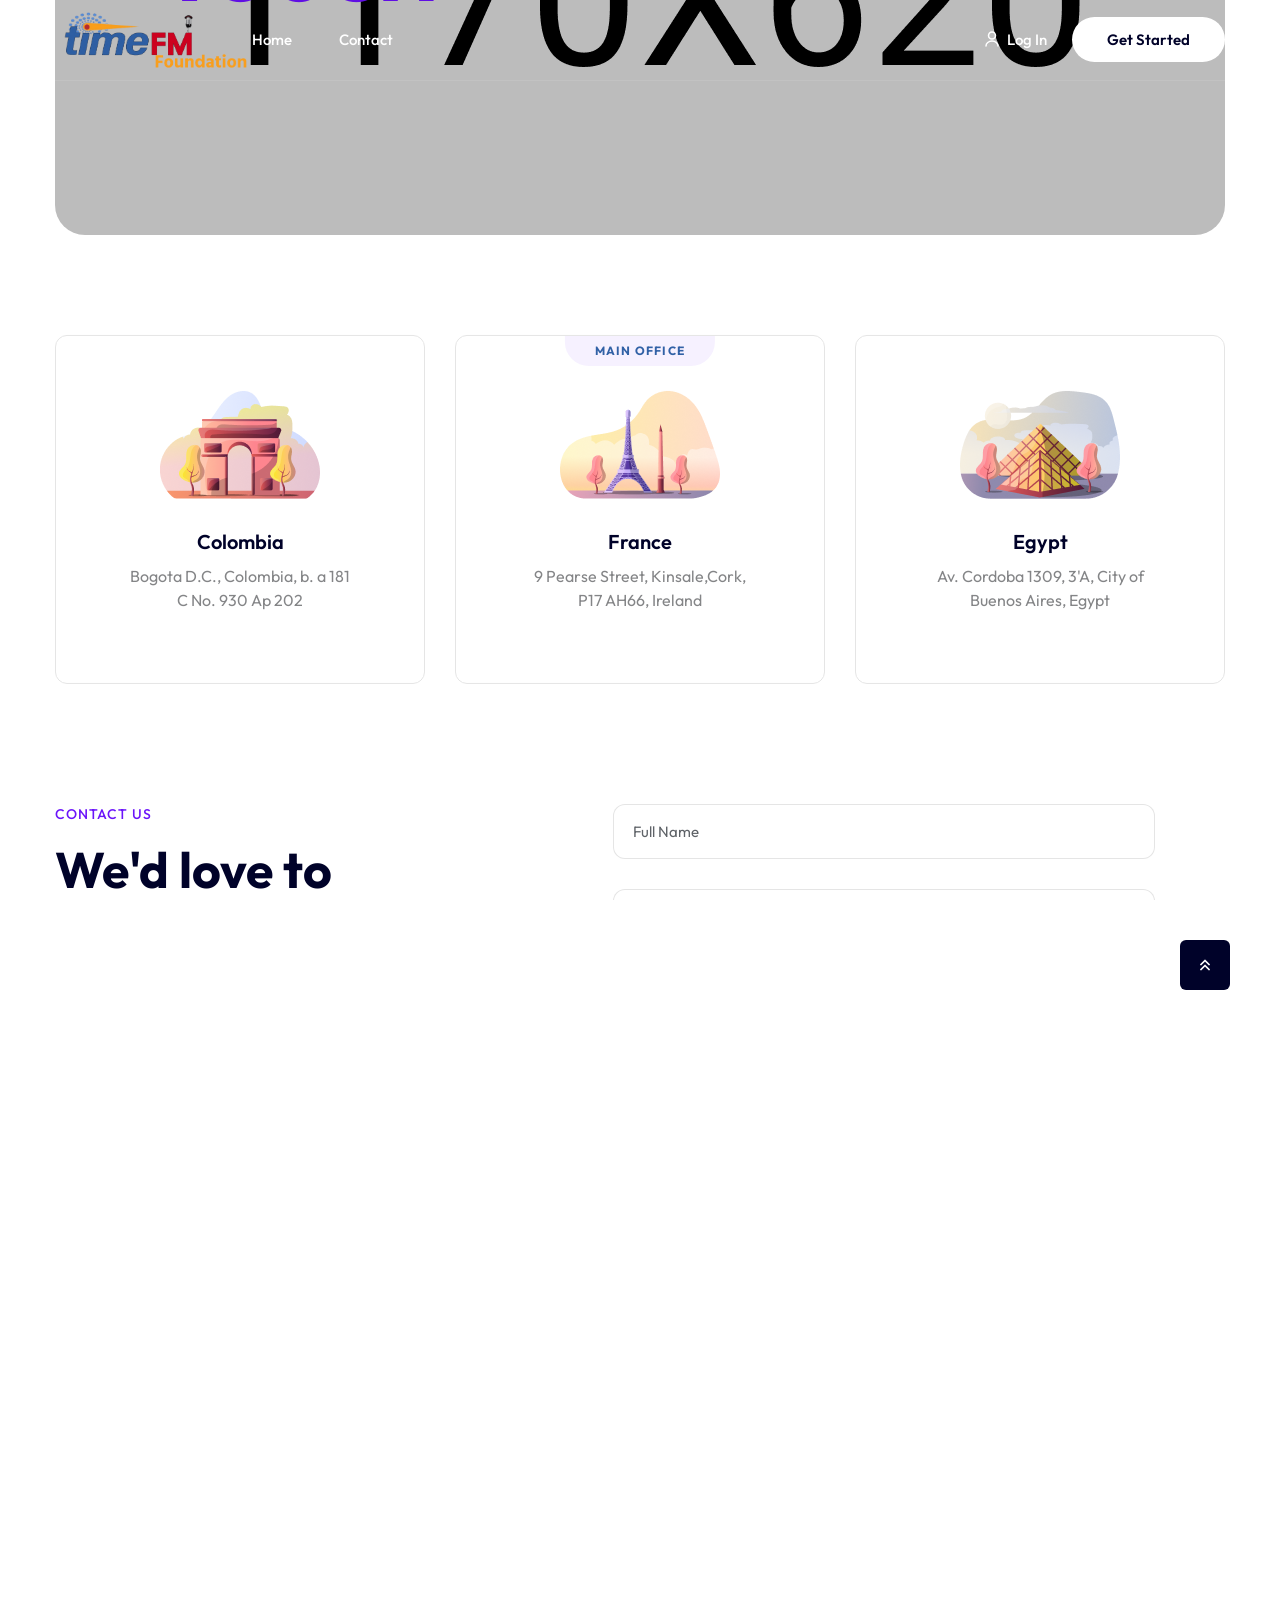
==== commit d092024c: "feat: add slider images and apply formatting improvements to contact and index pages" ====
--- a/contact.html
+++ b/contact.html
@@ -1,4 +1,4 @@
-﻿<!doctype html>
+<!doctype html>
 <html class="no-js" lang="zxx">
 
 <head>
@@ -87,13 +87,14 @@
 
    <header>
       <!-- tp-header-area-start -->
-      <div id="header-sticky" class="header-bottom__area header-sticky-bg-2 header-bottom__transparent header-bottom__bdr z-index-5">
+      <div id="header-sticky"
+         class="header-bottom__area header-sticky-bg-2 header-bottom__transparent header-bottom__bdr z-index-5">
          <div class="container">
             <div class="row g-0 align-items-center">
                <div class="col-xxl-2 col-xl-2 col-lg-2 col-md-4 col-6">
                   <div class="header-bottom__logo">
                      <a class="white-logo" href="index.html"><img src="assets/img/logo/logo-white.png" alt=""></a>
-                  <a class="black-logo" href="index.html"><img src="assets/img/logo/logo-black.png" alt=""></a>
+                     <a class="black-logo" href="index.html"><img src="assets/img/logo/logo-black.png" alt=""></a>
                   </div>
                </div>
                <div class="col-xxl-7 col-xl-7 col-lg-7 d-none d-lg-block">
@@ -111,18 +112,21 @@
                      <div class="header-bottom__action header-bottom__action-4 d-none d-xl-block">
                         <a class="d-none d-lg-inline-block header-bottom__action-2 border-none" href="register.html">
                            <svg width="14" height="16" viewBox="0 0 14 16" fill="none"
-                                 xmlns="http://www.w3.org/2000/svg">
-                                 <path
-                                    d="M7 8C8.92882 8 10.4924 6.433 10.4924 4.5C10.4924 2.567 8.92882 1 7 1C5.07118 1 3.50757 2.567 3.50757 4.5C3.50757 6.433 5.07118 8 7 8Z"
-                                    stroke="currentColor" stroke-width="1.5" stroke-linecap="round" stroke-linejoin="round" />
-                                 <path d="M13 15C13 12.291 10.3108 10.1 7 10.1C3.68917 10.1 1 12.291 1 15" stroke="currentColor"
-                                    stroke-width="1.5" stroke-linecap="round" stroke-linejoin="round" />
+                              xmlns="http://www.w3.org/2000/svg">
+                              <path
+                                 d="M7 8C8.92882 8 10.4924 6.433 10.4924 4.5C10.4924 2.567 8.92882 1 7 1C5.07118 1 3.50757 2.567 3.50757 4.5C3.50757 6.433 5.07118 8 7 8Z"
+                                 stroke="currentColor" stroke-width="1.5" stroke-linecap="round"
+                                 stroke-linejoin="round" />
+                              <path d="M13 15C13 12.291 10.3108 10.1 7 10.1C3.68917 10.1 1 12.291 1 15"
+                                 stroke="currentColor" stroke-width="1.5" stroke-linecap="round"
+                                 stroke-linejoin="round" />
                            </svg>
                            <span>Log In</span>
                         </a>
                      </div>
                      <div class="header-bottom__btn d-flex align-items-center">
-                        <a class="tp-btn-white tp-btn-hover alt-color-black d-none d-md-inline-block" href="service-details.html">
+                        <a class="tp-btn-white tp-btn-hover alt-color-black d-none d-md-inline-block"
+                           href="service-details.html">
                            <span class="white-text">Get Started</span>
                            <b></b>
                         </a>
@@ -173,7 +177,8 @@
                <div class="container">
                   <div class="row">
                      <div class="col-12">
-                        <div class="about-img about-img-height p-relative" data-background="assets/img/contact/contact-banner.jpg">
+                        <div class="about-img about-img-height p-relative"
+                           data-background="assets/img/contact/contact-banner.jpg">
                            <div class="about-img-content">
                               <h4 class="about-img-title" data-parallax='{"y": 1000, "smoothness": 10}'>
                                  <span>Get In</span> <br>
@@ -204,7 +209,7 @@
                         </div>
                      </div>
                      <div class="col-xl-4 col-lg-4 mb-30">
-                        <div class="contact-info-item p-relative"> 
+                        <div class="contact-info-item p-relative">
                            <div class="contact-info-badge">
                               <span>Main Office</span>
                            </div>
@@ -241,19 +246,24 @@
                         <div class="contact-form-left">
                            <div class="contact-form-section-box pb-80">
                               <h5 class="inner-section-subtitle">CONTACT US</h5>
-                              <h4 class="tp-section-title pb-10">We'd love to <br> hear From 
-                              <span>
-                                 <svg width="44" height="44" viewBox="0 0 44 44" fill="none" xmlns="http://www.w3.org/2000/svg" xmlns:xlink="http://www.w3.org/1999/xlink">
-                                    <rect width="44" height="44" fill="url(#pattern0)"/>
-                                    <defs>
-                                    <pattern id="pattern0" patternContentUnits="objectBoundingBox" width="1" height="1">
-                                    <use xlink:href="#image0_2106_35" transform="translate(-0.425532 -0.170213) scale(0.0212766)"/>
-                                    </pattern>
-                                    <image id="image0_2106_35" width="83" height="66" xlink:href="[data-uri]"/>
-                                    </defs>
-                                 </svg>
-                              </span>
-                              you.</h4>
+                              <h4 class="tp-section-title pb-10">We'd love to <br> hear From
+                                 <span>
+                                    <svg width="44" height="44" viewBox="0 0 44 44" fill="none"
+                                       xmlns="http://www.w3.org/2000/svg" xmlns:xlink="http://www.w3.org/1999/xlink">
+                                       <rect width="44" height="44" fill="url(#pattern0)" />
+                                       <defs>
+                                          <pattern id="pattern0" patternContentUnits="objectBoundingBox" width="1"
+                                             height="1">
+                                             <use xlink:href="#image0_2106_35"
+                                                transform="translate(-0.425532 -0.170213) scale(0.0212766)" />
+                                          </pattern>
+                                          <image id="image0_2106_35" width="83" height="66"
+                                             xlink:href="[data-uri]" />
+                                       </defs>
+                                    </svg>
+                                 </span>
+                                 you.
+                              </h4>
                               <p>While we're good with smoke signals,
                                  there <br> are easier ways to get in touch.</p>
                            </div>
@@ -278,7 +288,7 @@
                                     <div class="col-12">
                                        <div class="postbox__comment-input mb-30">
                                           <input type="text" class="inputText" required>
-                                          <span class="floating-label">Full  Name</span>
+                                          <span class="floating-label">Full Name</span>
                                        </div>
                                     </div>
                                     <div class="col-12">
@@ -363,13 +373,14 @@
                                  <img src="assets/img/contact/contact-icon-sm-3.png" alt="">
                               </div>
                               <div class="contact-inner-link">
-                                 <a href="https://www.google.com.bd/maps/@23.7806365,90.4193257,12z" target="_blank">35Park Avenue, Uk</a>
-                              </div>
-                           </div>
-                        </div>
-                     </div>
-                  </div>
-               </div> 
+                                 <a href="https://www.google.com.bd/maps/@23.7806365,90.4193257,12z"
+                                    target="_blank">35Park Avenue, Uk</a>
+                              </div>
+                           </div>
+                        </div>
+                     </div>
+                  </div>
+               </div>
             </div>
             <!-- tp-contact-area-end -->
 
@@ -384,7 +395,8 @@
                               <h3 class="tp-section-title text-white">Try our service now!</h3>
                               <p>Eyerything you need to accept cord payments and grow your business <br>
                                  anywhere on the planet.</p>
-                                 <a class="tp-btn-inner white-bg text-black" href="service-details.html">Get Started Now</a>
+                              <a class="tp-btn-inner white-bg text-black" href="service-details.html">Get Started
+                                 Now</a>
                            </div>
                         </div>
                      </div>
@@ -396,54 +408,67 @@
          </main>
 
          <footer>
+
             <!-- tp-footer-area-start -->
-            <div class="tp-footer__pl-pr grey-bg-2 pt-105">
-               <div class="tp-footer__area p-relative tp-footer__tp-border-bottom">
-                  <div class="tp-footer__shape-1 d-none d-xxl-block">
-                     <img src="assets/img/footer/footer-inner-1.png" alt="">
-                  </div>
-                  <div class="tp-footer__shape-2 d-none d-xxl-block">
-                     <img src="assets/img/footer/footer-inner-2.png" alt="">
-                  </div>
+            <div class="tp-footer__pl-pr" style="padding-top: 50px;">
+               <div class="tp-footer__area tp-footer__tp-border-bottom">
                   <div class="container">
                      <div class="row">
-                        <div class="col-xl-3 col-lg-3 col-md-6 pb-30">
-                           <div class="tp-footer__widget tp-footer__input-inner footer-widget-3 footer-col-3-1">
+                        <div class="col-xl-3 col-lg-3 col-md-6 pb-30  wow tpfadeUp" data-wow-duration=".9s"
+                           data-wow-delay=".3s">
+                           <div class="tp-footer__widget footer-widget-3 footer-widget-5 footer-col-3-1">
                               <div class="tp-footer__logo mb-25">
                                  <a href="index.html">
                                     <img src="assets/img/logo/logo-black.png" alt="">
                                  </a>
                               </div>
                               <div class="tp-footer__contact-info">
-                                 <p>Build a modern and creative website with crealand</p>
+                                 <p>Bridging distances, rebuilding lives, and empowering communities.</p>
                                  <ul>
                                     <li>
                                        <span>
-                                          <svg width="24" height="24" viewBox="0 0 24 24" fill="none" xmlns="http://www.w3.org/2000/svg">
-                                             <path d="M13.2906 0.249174C12.878 0.211673 12.5132 0.51568 12.4757 0.928192C12.4382 1.3407 12.7422 1.70551 13.1548 1.74301L13.2906 0.249174ZM22.2533 10.8416C22.2908 11.2541 22.6556 11.5581 23.0681 11.5206C23.4806 11.4831 23.7846 11.1183 23.7471 10.7058L22.2533 10.8416ZM13.2227 0.996094C13.1548 1.74301 13.1543 1.74298 13.1539 1.74294C13.1538 1.74293 13.1534 1.74289 13.1532 1.74287C13.1527 1.74283 13.1523 1.74279 13.1519 1.74275C13.1511 1.74267 13.1505 1.74261 13.15 1.74256C13.149 1.74247 13.1487 1.74243 13.1491 1.74247C13.1497 1.74254 13.1529 1.74289 13.1585 1.74361C13.1698 1.74506 13.191 1.74798 13.2216 1.75308C13.2827 1.76327 13.3816 1.78217 13.5144 1.81537C13.7798 1.88173 14.1816 2.0054 14.6902 2.23144C15.7057 2.68274 17.157 3.54668 18.8033 5.19301L19.864 4.13235C18.0881 2.35653 16.484 1.38718 15.2994 0.860723C14.7081 0.597886 14.2238 0.446563 13.8782 0.360151C13.7054 0.316962 13.5674 0.290028 13.4682 0.273485C13.4186 0.265215 13.3786 0.259543 13.3488 0.255735C13.334 0.253832 13.3216 0.252394 13.3119 0.251331C13.307 0.2508 13.3028 0.250362 13.2992 0.250006C13.2975 0.249828 13.2959 0.249671 13.2944 0.249533C13.2937 0.249464 13.293 0.249399 13.2924 0.249339C13.292 0.24931 13.2916 0.249268 13.2914 0.249253C13.291 0.249213 13.2906 0.249174 13.2227 0.996094ZM18.8033 5.19301C20.4496 6.83934 21.3136 8.29066 21.7649 9.30608C21.9909 9.81467 22.1146 10.2165 22.181 10.482C22.2141 10.6148 22.233 10.7136 22.2432 10.7747C22.2483 10.8053 22.2513 10.8265 22.2527 10.8378C22.2534 10.8434 22.2538 10.8466 22.2538 10.8473C22.2539 10.8476 22.2538 10.8473 22.2538 10.8463C22.2537 10.8459 22.2536 10.8452 22.2536 10.8444C22.2535 10.844 22.2535 10.8436 22.2534 10.8431C22.2534 10.8429 22.2534 10.8425 22.2534 10.8424C22.2533 10.842 22.2533 10.8416 23.0002 10.7737C23.7471 10.7058 23.7471 10.7053 23.7471 10.7049C23.747 10.7047 23.747 10.7043 23.747 10.704C23.7469 10.7033 23.7469 10.7026 23.7468 10.7019C23.7466 10.7005 23.7465 10.6988 23.7463 10.6971C23.746 10.6935 23.7455 10.6893 23.745 10.6844C23.7439 10.6747 23.7425 10.6624 23.7406 10.6475C23.7368 10.6177 23.7311 10.5778 23.7228 10.5281C23.7063 10.4289 23.6794 10.2909 23.6362 10.1182C23.5498 9.77251 23.3984 9.28826 23.1356 8.69687C22.6091 7.51234 21.6398 5.90817 19.864 4.13235L18.8033 5.19301Z" fill="#595B62"/>
-                                             <path d="M13.6816 4.59526C13.2834 4.48147 12.8682 4.71209 12.7544 5.11037C12.6406 5.50864 12.8713 5.92376 13.2695 6.03755L13.6816 4.59526ZM17.9398 10.7078C18.0536 11.1061 18.4687 11.3367 18.867 11.2229C19.2652 11.1091 19.4959 10.694 19.3821 10.2957L17.9398 10.7078ZM13.4756 5.31641C13.2695 6.03755 13.2692 6.03745 13.2689 6.03735C13.2688 6.03732 13.2684 6.03723 13.2682 6.03716C13.2678 6.03704 13.2674 6.03692 13.267 6.03681C13.2662 6.03658 13.2655 6.03638 13.2648 6.03619C13.2636 6.03581 13.2626 6.03552 13.2619 6.03531C13.2605 6.03489 13.2603 6.03481 13.2612 6.03511C13.2631 6.03569 13.2695 6.03778 13.2803 6.04163C13.302 6.04932 13.3415 6.0641 13.3976 6.08814C13.5097 6.13618 13.6887 6.22145 13.9254 6.36154C14.3984 6.64147 15.1051 7.14237 15.97 8.00729L17.0307 6.94663C16.0808 5.99669 15.2751 5.41731 14.6894 5.07068C14.3968 4.89749 14.1599 4.7829 13.9884 4.70942C13.9027 4.67269 13.8335 4.64628 13.7819 4.62798C13.7561 4.61884 13.7348 4.61172 13.718 4.60636C13.7096 4.60368 13.7024 4.60143 13.6963 4.5996C13.6933 4.59868 13.6905 4.59786 13.6881 4.59714C13.6869 4.59678 13.6857 4.59644 13.6846 4.59613C13.6841 4.59597 13.6836 4.59582 13.6831 4.59568C13.6828 4.59561 13.6825 4.5955 13.6823 4.59547C13.682 4.59536 13.6816 4.59526 13.4756 5.31641ZM15.97 8.00729C16.835 8.87222 17.3359 9.57894 17.6158 10.0519C17.7559 10.2886 17.8411 10.4677 17.8892 10.5798C17.9132 10.6359 17.928 10.6753 17.9357 10.697C17.9396 10.7079 17.9416 10.7143 17.9422 10.7161C17.9425 10.717 17.9424 10.7168 17.942 10.7154C17.9418 10.7147 17.9415 10.7138 17.9411 10.7125C17.941 10.7118 17.9407 10.7111 17.9405 10.7104C17.9404 10.71 17.9403 10.7096 17.9402 10.7091C17.9401 10.7089 17.94 10.7086 17.94 10.7085C17.9399 10.7081 17.9398 10.7078 18.6609 10.5017C19.3821 10.2957 19.382 10.2953 19.3819 10.295C19.3818 10.2949 19.3817 10.2945 19.3816 10.2943C19.3815 10.2937 19.3814 10.2932 19.3812 10.2927C19.3809 10.2916 19.3805 10.2905 19.3802 10.2892C19.3795 10.2868 19.3787 10.284 19.3777 10.281C19.3759 10.2749 19.3737 10.2677 19.371 10.2593C19.3656 10.2425 19.3585 10.2212 19.3493 10.1954C19.331 10.1438 19.3046 10.0746 19.2679 9.9889C19.1944 9.81744 19.0798 9.58057 18.9067 9.28794C18.56 8.70224 17.9806 7.89658 17.0307 6.94663L15.97 8.00729Z" fill="#595B62"/>
-                                             <path d="M9.17234 6.47135L8.51742 6.83685V6.83685L9.17234 6.47135ZM8.37912 5.05003L7.7242 5.41552V5.41552L8.37912 5.05003ZM1.75747 8.27682C1.77316 7.8629 1.45034 7.51464 1.03642 7.49895C0.622503 7.48326 0.274237 7.80608 0.258546 8.22L1.75747 8.27682ZM5.48265 18.5139L6.01298 17.9836L5.48265 18.5139ZM9.58533 14.4112L10.1157 13.8809L9.58533 14.4112ZM17.5252 14.8242L17.1597 15.4791L17.5252 14.8242ZM18.9465 15.6174L19.312 14.9625L18.9465 15.6174ZM15.7481 22.9885L15.7765 23.738L15.7481 22.9885ZM19.4097 21.117L19.94 21.6474L19.4097 21.117ZM2.34917 4.05656C2.05628 4.34945 2.05628 4.82432 2.34917 5.11722C2.64206 5.41011 3.11694 5.41011 3.40983 5.11722L2.34917 4.05656ZM12.2065 21.8003C11.8083 21.6861 11.393 21.9163 11.2788 22.3145C11.1646 22.7127 11.3949 23.128 11.793 23.2422L12.2065 21.8003ZM7.92664 21.4669C8.27472 21.6914 8.73891 21.5912 8.96344 21.2431C9.18796 20.895 9.08779 20.4309 8.73971 20.2063L7.92664 21.4669ZM8.47337 10.5641L9.00372 11.0944L8.47337 10.5641ZM8.47337 10.5641L9.00371 11.0944L8.47337 10.5641ZM13.4324 15.5232L12.9022 14.9927L13.4324 15.5232ZM13.4325 15.5231L13.9628 16.0535L13.4325 15.5231ZM9.82725 6.10585L9.03403 4.68453L7.7242 5.41552L8.51742 6.83685L9.82725 6.10585ZM0.258546 8.22C0.163585 10.7249 0.808273 14.9002 4.95232 19.0442L6.01298 17.9836C2.21135 14.1819 1.67561 10.4361 1.75747 8.27682L0.258546 8.22ZM10.1157 13.8809C8.97185 12.7371 8.83028 11.9694 8.84863 11.5946C8.86791 11.201 9.07325 11.0249 9.00372 11.0944L7.94302 10.0338C7.87337 10.1035 7.39499 10.6112 7.35043 11.5212C7.30494 12.4501 7.71941 13.6059 9.055 14.9415L10.1157 13.8809ZM17.1597 15.4791L18.581 16.2723L19.312 14.9625L17.8907 14.1693L17.1597 15.4791ZM9.055 14.9415C10.3902 16.2768 11.5458 16.6914 12.4746 16.6461C13.3846 16.6018 13.8925 16.1237 13.9626 16.0537L12.9022 14.9927C12.9715 14.9235 12.7953 15.1287 12.4016 15.1479C12.0267 15.1662 11.2592 15.0244 10.1157 13.8809L9.055 14.9415ZM18.8793 20.5867C17.918 21.548 16.8344 22.1968 15.7197 22.2391L15.7765 23.738C17.4326 23.6752 18.8553 22.732 19.94 21.6474L18.8793 20.5867ZM18.581 16.2723C20.0065 17.0679 20.2947 19.1714 18.8793 20.5867L19.94 21.6474C21.9296 19.6578 21.7603 16.3288 19.312 14.9625L18.581 16.2723ZM13.9628 16.0535C14.8811 15.1352 16.2031 14.9453 17.1597 15.4791L17.8907 14.1693C16.282 13.2715 14.2387 13.6562 12.9021 14.9928L13.9628 16.0535ZM9.03403 4.68453C7.6677 2.23628 4.33875 2.06698 2.34917 4.05656L3.40983 5.11722C4.82517 3.70188 6.92867 3.99006 7.7242 5.41552L9.03403 4.68453ZM9.00371 11.0944C10.3403 9.75784 10.7251 7.71459 9.82725 6.10585L8.51742 6.83685C9.05129 7.79345 8.86133 9.1155 7.94304 10.0338L9.00371 11.0944ZM15.7197 22.2391C14.7923 22.2742 13.5816 22.1945 12.2065 21.8003L11.793 23.2422C13.3423 23.6864 14.7141 23.7783 15.7765 23.738L15.7197 22.2391ZM8.73971 20.2063C7.85142 19.6334 6.93498 18.9056 6.01298 17.9836L4.95232 19.0442C5.94723 20.0391 6.94627 20.8345 7.92664 21.4669L8.73971 20.2063ZM9.00372 11.0944L9.00371 11.0944L7.94304 10.0338L7.94302 10.0338L9.00372 11.0944ZM13.9626 16.0537L13.9628 16.0535L12.9021 14.9928L12.9022 14.9927L13.9626 16.0537Z" fill="#595B62"/>
+                                          <svg width="24" height="24" viewBox="0 0 24 24" fill="none"
+                                             xmlns="http://www.w3.org/2000/svg">
+                                             <path
+                                                d="M13.2906 0.249174C12.878 0.211673 12.5132 0.51568 12.4757 0.928192C12.4382 1.3407 12.7422 1.70551 13.1548 1.74301L13.2906 0.249174ZM22.2533 10.8416C22.2908 11.2541 22.6556 11.5581 23.0681 11.5206C23.4806 11.4831 23.7846 11.1183 23.7471 10.7058L22.2533 10.8416ZM13.2227 0.996094C13.1548 1.74301 13.1543 1.74298 13.1539 1.74294C13.1538 1.74293 13.1534 1.74289 13.1532 1.74287C13.1527 1.74283 13.1523 1.74279 13.1519 1.74275C13.1511 1.74267 13.1505 1.74261 13.15 1.74256C13.149 1.74247 13.1487 1.74243 13.1491 1.74247C13.1497 1.74254 13.1529 1.74289 13.1585 1.74361C13.1698 1.74506 13.191 1.74798 13.2216 1.75308C13.2827 1.76327 13.3816 1.78217 13.5144 1.81537C13.7798 1.88173 14.1816 2.0054 14.6902 2.23144C15.7057 2.68274 17.157 3.54668 18.8033 5.19301L19.864 4.13235C18.0881 2.35653 16.484 1.38718 15.2994 0.860723C14.7081 0.597886 14.2238 0.446563 13.8782 0.360151C13.7054 0.316962 13.5674 0.290028 13.4682 0.273485C13.4186 0.265215 13.3786 0.259543 13.3488 0.255735C13.334 0.253832 13.3216 0.252394 13.3119 0.251331C13.307 0.2508 13.3028 0.250362 13.2992 0.250006C13.2975 0.249828 13.2959 0.249671 13.2944 0.249533C13.2937 0.249464 13.293 0.249399 13.2924 0.249339C13.292 0.24931 13.2916 0.249268 13.2914 0.249253C13.291 0.249213 13.2906 0.249174 13.2227 0.996094ZM18.8033 5.19301C20.4496 6.83934 21.3136 8.29066 21.7649 9.30608C21.9909 9.81467 22.1146 10.2165 22.181 10.482C22.2141 10.6148 22.233 10.7136 22.2432 10.7747C22.2483 10.8053 22.2513 10.8265 22.2527 10.8378C22.2534 10.8434 22.2538 10.8466 22.2538 10.8473C22.2539 10.8476 22.2538 10.8473 22.2538 10.8463C22.2537 10.8459 22.2536 10.8452 22.2536 10.8444C22.2535 10.844 22.2535 10.8436 22.2534 10.8431C22.2534 10.8429 22.2534 10.8425 22.2534 10.8424C22.2533 10.842 22.2533 10.8416 23.0002 10.7737C23.7471 10.7058 23.7471 10.7053 23.7471 10.7049C23.747 10.7047 23.747 10.7043 23.747 10.704C23.7469 10.7033 23.7469 10.7026 23.7468 10.7019C23.7466 10.7005 23.7465 10.6988 23.7463 10.6971C23.746 10.6935 23.7455 10.6893 23.745 10.6844C23.7439 10.6747 23.7425 10.6624 23.7406 10.6475C23.7368 10.6177 23.7311 10.5778 23.7228 10.5281C23.7063 10.4289 23.6794 10.2909 23.6362 10.1182C23.5498 9.77251 23.3984 9.28826 23.1356 8.69687C22.6091 7.51234 21.6398 5.90817 19.864 4.13235L18.8033 5.19301Z"
+                                                fill="#595B62" />
+                                             <path
+                                                d="M13.6816 4.59526C13.2834 4.48147 12.8682 4.71209 12.7544 5.11037C12.6406 5.50864 12.8713 5.92376 13.2695 6.03755L13.6816 4.59526ZM17.9398 10.7078C18.0536 11.1061 18.4687 11.3367 18.867 11.2229C19.2652 11.1091 19.4959 10.694 19.3821 10.2957L17.9398 10.7078ZM13.4756 5.31641C13.2695 6.03755 13.2692 6.03745 13.2689 6.03735C13.2688 6.03732 13.2684 6.03723 13.2682 6.03716C13.2678 6.03704 13.2674 6.03692 13.267 6.03681C13.2662 6.03658 13.2655 6.03638 13.2648 6.03619C13.2636 6.03581 13.2626 6.03552 13.2619 6.03531C13.2605 6.03489 13.2603 6.03481 13.2612 6.03511C13.2631 6.03569 13.2695 6.03778 13.2803 6.04163C13.302 6.04932 13.3415 6.0641 13.3976 6.08814C13.5097 6.13618 13.6887 6.22145 13.9254 6.36154C14.3984 6.64147 15.1051 7.14237 15.97 8.00729L17.0307 6.94663C16.0808 5.99669 15.2751 5.41731 14.6894 5.07068C14.3968 4.89749 14.1599 4.7829 13.9884 4.70942C13.9027 4.67269 13.8335 4.64628 13.7819 4.62798C13.7561 4.61884 13.7348 4.61172 13.718 4.60636C13.7096 4.60368 13.7024 4.60143 13.6963 4.5996C13.6933 4.59868 13.6905 4.59786 13.6881 4.59714C13.6869 4.59678 13.6857 4.59644 13.6846 4.59613C13.6841 4.59597 13.6836 4.59582 13.6831 4.59568C13.6828 4.59561 13.6825 4.5955 13.6823 4.59547C13.682 4.59536 13.6816 4.59526 13.4756 5.31641ZM15.97 8.00729C16.835 8.87222 17.3359 9.57894 17.6158 10.0519C17.7559 10.2886 17.8411 10.4677 17.8892 10.5798C17.9132 10.6359 17.928 10.6753 17.9357 10.697C17.9396 10.7079 17.9416 10.7143 17.9422 10.7161C17.9425 10.717 17.9424 10.7168 17.942 10.7154C17.9418 10.7147 17.9415 10.7138 17.9411 10.7125C17.941 10.7118 17.9407 10.7111 17.9405 10.7104C17.9404 10.71 17.9403 10.7096 17.9402 10.7091C17.9401 10.7089 17.94 10.7086 17.94 10.7085C17.9399 10.7081 17.9398 10.7078 18.6609 10.5017C19.3821 10.2957 19.382 10.2953 19.3819 10.295C19.3818 10.2949 19.3817 10.2945 19.3816 10.2943C19.3815 10.2937 19.3814 10.2932 19.3812 10.2927C19.3809 10.2916 19.3805 10.2905 19.3802 10.2892C19.3795 10.2868 19.3787 10.284 19.3777 10.281C19.3759 10.2749 19.3737 10.2677 19.371 10.2593C19.3656 10.2425 19.3585 10.2212 19.3493 10.1954C19.331 10.1438 19.3046 10.0746 19.2679 9.9889C19.1944 9.81744 19.0798 9.58057 18.9067 9.28794C18.56 8.70224 17.9806 7.89658 17.0307 6.94663L15.97 8.00729Z"
+                                                fill="#595B62" />
+                                             <path
+                                                d="M9.17234 6.47135L8.51742 6.83685V6.83685L9.17234 6.47135ZM8.37912 5.05003L7.7242 5.41552V5.41552L8.37912 5.05003ZM1.75747 8.27682C1.77316 7.8629 1.45034 7.51464 1.03642 7.49895C0.622503 7.48326 0.274237 7.80608 0.258546 8.22L1.75747 8.27682ZM5.48265 18.5139L6.01298 17.9836L5.48265 18.5139ZM9.58533 14.4112L10.1157 13.8809L9.58533 14.4112ZM17.5252 14.8242L17.1597 15.4791L17.5252 14.8242ZM18.9465 15.6174L19.312 14.9625L18.9465 15.6174ZM15.7481 22.9885L15.7765 23.738L15.7481 22.9885ZM19.4097 21.117L19.94 21.6474L19.4097 21.117ZM2.34917 4.05656C2.05628 4.34945 2.05628 4.82432 2.34917 5.11722C2.64206 5.41011 3.11694 5.41011 3.40983 5.11722L2.34917 4.05656ZM12.2065 21.8003C11.8083 21.6861 11.393 21.9163 11.2788 22.3145C11.1646 22.7127 11.3949 23.128 11.793 23.2422L12.2065 21.8003ZM7.92664 21.4669C8.27472 21.6914 8.73891 21.5912 8.96344 21.2431C9.18796 20.895 9.08779 20.4309 8.73971 20.2063L7.92664 21.4669ZM8.47337 10.5641L9.00372 11.0944L8.47337 10.5641ZM8.47337 10.5641L9.00371 11.0944L8.47337 10.5641ZM13.4324 15.5232L12.9022 14.9927L13.4324 15.5232ZM13.4325 15.5231L13.9628 16.0535L13.4325 15.5231ZM9.82725 6.10585L9.03403 4.68453L7.7242 5.41552L8.51742 6.83685L9.82725 6.10585ZM0.258546 8.22C0.163585 10.7249 0.808273 14.9002 4.95232 19.0442L6.01298 17.9836C2.21135 14.1819 1.67561 10.4361 1.75747 8.27682L0.258546 8.22ZM10.1157 13.8809C8.97185 12.7371 8.83028 11.9694 8.84863 11.5946C8.86791 11.201 9.07325 11.0249 9.00372 11.0944L7.94302 10.0338C7.87337 10.1035 7.39499 10.6112 7.35043 11.5212C7.30494 12.4501 7.71941 13.6059 9.055 14.9415L10.1157 13.8809ZM17.1597 15.4791L18.581 16.2723L19.312 14.9625L17.8907 14.1693L17.1597 15.4791ZM9.055 14.9415C10.3902 16.2768 11.5458 16.6914 12.4746 16.6461C13.3846 16.6018 13.8925 16.1237 13.9626 16.0537L12.9022 14.9927C12.9715 14.9235 12.7953 15.1287 12.4016 15.1479C12.0267 15.1662 11.2592 15.0244 10.1157 13.8809L9.055 14.9415ZM18.8793 20.5867C17.918 21.548 16.8344 22.1968 15.7197 22.2391L15.7765 23.738C17.4326 23.6752 18.8553 22.732 19.94 21.6474L18.8793 20.5867ZM18.581 16.2723C20.0065 17.0679 20.2947 19.1714 18.8793 20.5867L19.94 21.6474C21.9296 19.6578 21.7603 16.3288 19.312 14.9625L18.581 16.2723ZM13.9628 16.0535C14.8811 15.1352 16.2031 14.9453 17.1597 15.4791L17.8907 14.1693C16.282 13.2715 14.2387 13.6562 12.9021 14.9928L13.9628 16.0535ZM9.03403 4.68453C7.6677 2.23628 4.33875 2.06698 2.34917 4.05656L3.40983 5.11722C4.82517 3.70188 6.92867 3.99006 7.7242 5.41552L9.03403 4.68453ZM9.00371 11.0944C10.3403 9.75784 10.7251 7.71459 9.82725 6.10585L8.51742 6.83685C9.05129 7.79345 8.86133 9.1155 7.94304 10.0338L9.00371 11.0944ZM15.7197 22.2391C14.7923 22.2742 13.5816 22.1945 12.2065 21.8003L11.793 23.2422C13.3423 23.6864 14.7141 23.7783 15.7765 23.738L15.7197 22.2391ZM8.73971 20.2063C7.85142 19.6334 6.93498 18.9056 6.01298 17.9836L4.95232 19.0442C5.94723 20.0391 6.94627 20.8345 7.92664 21.4669L8.73971 20.2063ZM9.00372 11.0944L9.00371 11.0944L7.94304 10.0338L7.94302 10.0338L9.00372 11.0944ZM13.9626 16.0537L13.9628 16.0535L12.9021 14.9928L12.9022 14.9927L13.9626 16.0537Z"
+                                                fill="#595B62" />
                                           </svg>
                                        </span>
-                                       <a class="first-child" href="tel:+806(000)8899">+806 (000) 88 99</a>
+                                       <a class="first-child" href="tel:+14165147788">416 514-7788</a>
                                     </li>
                                     <li>
                                        <span>
-                                          <svg width="18" height="18" viewBox="0 0 18 18" fill="none" xmlns="http://www.w3.org/2000/svg">
-                                             <path d="M6.6 8.99531C6.6 9.43714 6.24183 9.79531 5.8 9.79531C5.35817 9.79531 5 9.43714 5 8.99531C5 8.55348 5.35817 8.19531 5.8 8.19531C6.24183 8.19531 6.6 8.55348 6.6 8.99531Z" fill="#595B62"/>
-                                             <path d="M9.8 8.99531C9.8 9.43714 9.44183 9.79531 9 9.79531C8.55817 9.79531 8.2 9.43714 8.2 8.99531C8.2 8.55348 8.55817 8.19531 9 8.19531C9.44183 8.19531 9.8 8.55348 9.8 8.99531Z" fill="#595B62"/>
-                                             <path d="M13 8.99531C13 9.43714 12.6418 9.79531 12.2 9.79531C11.7582 9.79531 11.4 9.43714 11.4 8.99531C11.4 8.55348 11.7582 8.19531 12.2 8.19531C12.6418 8.19531 13 8.55348 13 8.99531Z" fill="#595B62"/>
-                                             <path d="M13 2.06635C11.8233 1.38567 10.4571 0.996094 9 0.996094C4.58172 0.996094 1 4.57782 1 8.99609C1 10.2758 1.30049 11.4854 1.83477 12.5581C1.97675 12.8431 2.02401 13.1689 1.94169 13.4766L1.46521 15.2574C1.25836 16.0305 1.96561 16.7377 2.73868 16.5309L4.51951 16.0544C4.82715 15.9721 5.15297 16.0193 5.43802 16.1613C6.51069 16.6956 7.72025 16.9961 9 16.9961C13.4183 16.9961 17 13.4144 17 8.99609C17 7.53895 16.6104 6.17279 15.9297 4.99609" stroke="#595B62" stroke-width="1.5" stroke-linecap="round"/>
-                                          </svg>   
+                                          <svg width="18" height="18" viewBox="0 0 18 18" fill="none"
+                                             xmlns="http://www.w3.org/2000/svg">
+                                             <path
+                                                d="M6.6 8.99531C6.6 9.43714 6.24183 9.79531 5.8 9.79531C5.35817 9.79531 5 9.43714 5 8.99531C5 8.55348 5.35817 8.19531 5.8 8.19531C6.24183 8.19531 6.6 8.55348 6.6 8.99531Z"
+                                                fill="#595B62" />
+                                             <path
+                                                d="M9.8 8.99531C9.8 9.43714 9.44183 9.79531 9 9.79531C8.55817 9.79531 8.2 9.43714 8.2 8.99531C8.2 8.55348 8.55817 8.19531 9 8.19531C9.44183 8.19531 9.8 8.55348 9.8 8.99531Z"
+                                                fill="#595B62" />
+                                             <path
+                                                d="M13 8.99531C13 9.43714 12.6418 9.79531 12.2 9.79531C11.7582 9.79531 11.4 9.43714 11.4 8.99531C11.4 8.55348 11.7582 8.19531 12.2 8.19531C12.6418 8.19531 13 8.55348 13 8.99531Z"
+                                                fill="#595B62" />
+                                             <path
+                                                d="M13 2.06635C11.8233 1.38567 10.4571 0.996094 9 0.996094C4.58172 0.996094 1 4.57782 1 8.99609C1 10.2758 1.30049 11.4854 1.83477 12.5581C1.97675 12.8431 2.02401 13.1689 1.94169 13.4766L1.46521 15.2574C1.25836 16.0305 1.96561 16.7377 2.73868 16.5309L4.51951 16.0544C4.82715 15.9721 5.15297 16.0193 5.43802 16.1613C6.51069 16.6956 7.72025 16.9961 9 16.9961C13.4183 16.9961 17 13.4144 17 8.99609C17 7.53895 16.6104 6.17279 15.9297 4.99609"
+                                                stroke="#595B62" stroke-width="1.5" stroke-linecap="round" />
+                                          </svg>
                                        </span>
-                                       <a href="mailto:contact@info.com">contact@info.com</a>
+                                       <a href="#">206-3300 Mcnicoll Avenue , Scarborough, ON, M1V 5J6, Canada</a>
                                     </li>
                                  </ul>
                               </div>
                            </div>
                         </div>
-                        <div class="col-xl-3 col-lg-3 col-md-6 pb-30">
-                           <div class="tp-footer__widget tp-footer__widget-inner footer-widget-3 footer-col-3-2">
+                        <div class="col-xl-3 col-lg-3 col-md-6 pb-30  wow tpfadeUp" data-wow-duration=".9s"
+                           data-wow-delay=".5s">
+                           <div class="tp-footer__widget footer-widget-3 footer-col-3-2">
                               <h4 class="tp-footer__widget-title">Navigation</h4>
                               <div class="tp-footer__content">
                                  <ul>
@@ -453,8 +478,9 @@
                               </div>
                            </div>
                         </div>
-                        <div class="col-xl-2 col-lg-2 col-md-6 pb-30">
-                           <div class="tp-footer__widget tp-footer__widget-inner footer-widget-3 footer-col-3-3">
+                        <div class="col-xl-2 col-lg-2 col-md-6 pb-30  wow tpfadeUp" data-wow-duration=".9s"
+                           data-wow-delay=".7s">
+                           <div class="tp-footer__widget footer-widget-3 footer-col-3-3">
                               <h4 class="tp-footer__widget-title">Get Involved</h4>
                               <div class="tp-footer__content">
                                  <ul>
@@ -465,42 +491,15 @@
                               </div>
                            </div>
                         </div>
-                        <div class="col-xl-4 col-lg-4 col-md-6 pb-30 z-index-3">
-                           <div class="tp-footer__widget tp-footer__input-inner footer-widget-3 footer-col-3-4">
-                              <h4 class="tp-footer__widget-title">Our Newsletter</h4>
-                              <div class="tp-footer__input mb-35 p-relative">
-                                 <form action="#">
-                                    <input type="text" placeholder="Business email adress">
-                                    <span>
-                                       <svg width="18" height="16" viewBox="0 0 18 16" fill="none"
-                                             xmlns="http://www.w3.org/2000/svg">
-                                             <path
-                                                d="M13 14.6H5C2.6 14.6 1 13.4 1 10.6V5C1 2.2 2.6 1 5 1H13C15.4 1 17 2.2 17 5V10.6C17 13.4 15.4 14.6 13 14.6Z"
-                                                stroke="#5F6168" stroke-width="1.5" stroke-miterlimit="10" stroke-linecap="round"
-                                                stroke-linejoin="round" />
-                                             <path opacity="0.4"
-                                                d="M13 5.39993L10.496 7.39993C9.672 8.05593 8.32 8.05593 7.496 7.39993L5 5.39993"
-                                                stroke="#5F6168" stroke-width="1.5" stroke-miterlimit="10" stroke-linecap="round"
-                                                stroke-linejoin="round" />
-                                       </svg>
-                                    </span>
-                                    <button>
-                                       <svg width="14" height="14" viewBox="0 0 14 14" fill="none"
-                                             xmlns="http://www.w3.org/2000/svg">
-                                             <path d="M1.00098 7H13.001" stroke="currentColor" stroke-width="1.5"
-                                                stroke-linecap="round" stroke-linejoin="round" />
-                                             <path d="M7.00098 1L13.001 7L7.00098 13" stroke="currentColor" stroke-width="1.5"
-                                                stroke-linecap="round" stroke-linejoin="round" />
-                                       </svg>
-                                    </button>
-                                 </form>
-                              </div>
+                        <div class="col-xl-4 col-lg-4 col-md-6 pb-30  wow tpfadeUp" data-wow-duration=".9s"
+                           data-wow-delay=".9s">
+                           <div class="tp-footer__widget footer-widget-3 footer-widget-5 footer-col-3-4">
+
                               <div class="tp-footer__social-3">
                                  <h4>Social media</h4>
                                  <a href="#"><i class="fab fa-facebook-f"></i></a>
                                  <a href="#"><i class="fab fa-twitter"></i></a>
                                  <a href="#"><i class="fab fa-instagram"></i></a>
-                                 <a href="#"><i class="fab fa-pinterest"></i></a>
                               </div>
                            </div>
                         </div>
@@ -512,7 +511,8 @@
                      <div class="row justify-content-center">
                         <div class="col-xl-4 col-lg-6 col-md-6">
                            <div class="tp-copyright__text tp-copyright__text-3 text-center">
-                              <span>Full Copyright & Design By <a href="#">@Theme pure</a> â€“ 2023</span>
+                              <span>TamilFM Charity Foundation - 2026 developed by <a href="https://assistia.ca"
+                                    target="_blank">assistia.ca</a></span>
                            </div>
                         </div>
                      </div>
@@ -520,6 +520,7 @@
                </div>
             </div>
             <!-- tp-footer-area-end -->
+
          </footer>
 
       </div>
@@ -550,6 +551,4 @@
 
 </body>
 
-</html>
-
-
+</html>
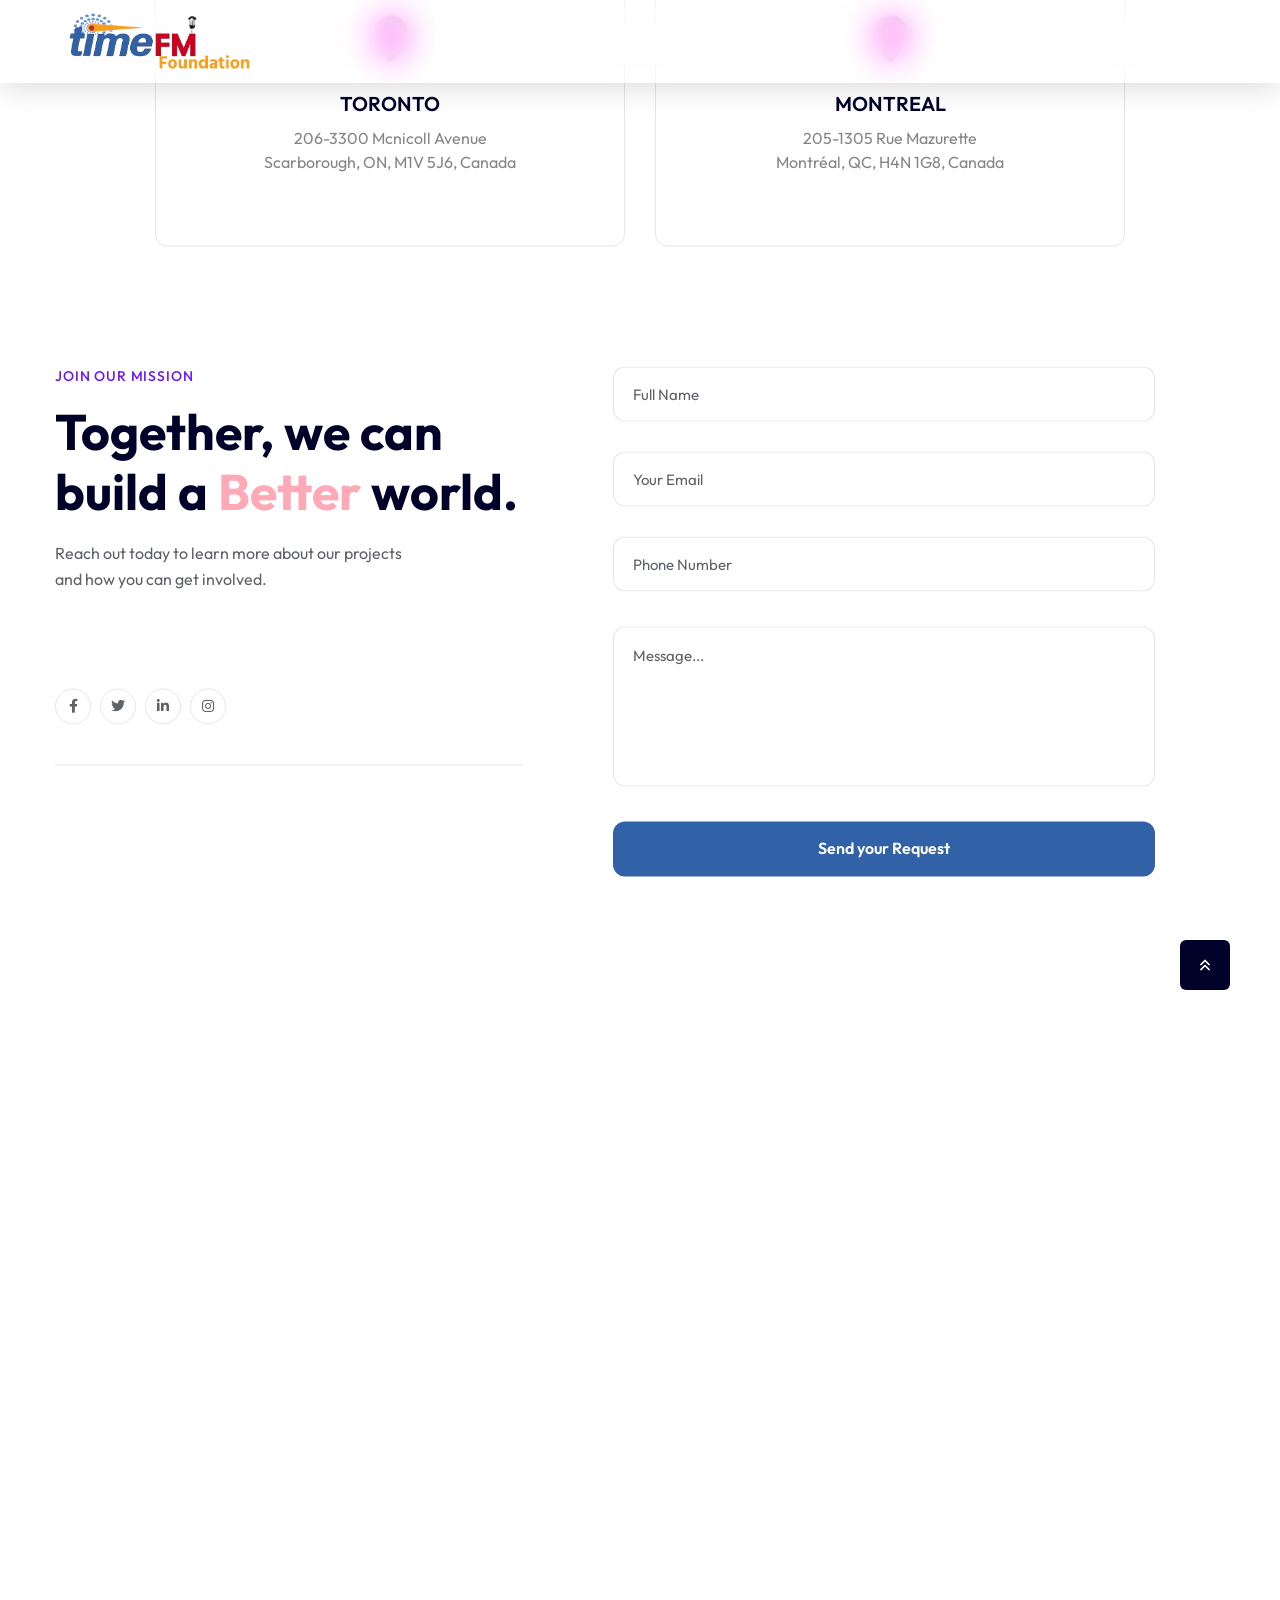
==== commit 5d7dbf56: "refactor: simplify header structure, remove breadcrumb sections, and update project assets" ====
--- a/contact.html
+++ b/contact.html
@@ -43,101 +43,65 @@
    </button>
    <!-- back-to-top-end  -->
 
-   <!-- tp-offcanvus-area-start -->
-   <div class="tpoffcanvas-area">
-      <div class="tpoffcanvas">
-         <div class="tpoffcanvas__close-btn">
-            <button class="close-btn"><i class="fal fa-times"></i></button>
-         </div>
-         <div class="tpoffcanvas__logo text-center">
-            <a href="index.html">
-               <img src="assets/img/logo/logo-white.png" alt="">
-            </a>
-         </div>
-         <div class="mobile-menu"></div>
-         <div class="tpoffcanvas__instagram text-center">
-            <div class="tpoffcanvas__instagram-title">
-               <h4>instagram</h4>
-            </div>
-            <a href="#"><img src="assets/img/project/project-inner-4.jpg" alt=""></a>
-            <a href="#"><img src="assets/img/project/project-inner-5.jpg" alt=""></a>
-            <a href="#"><img src="assets/img/project/project-inner-6.jpg" alt=""></a>
-            <a href="#"><img src="assets/img/project/project-inner-7.jpg" alt=""></a>
-         </div>
-         <div class="tpoffcanvas__info text-center">
-            <h4 class="offcanva-title">we are here</h4>
-            <a href="https://www.google.com/maps/@23.506657,90.3443647,7z" target="_blank">
-               27 Division St, New York, <br>
-               NY 10002, USA
-            </a>
-         </div>
-         <div class="tpoffcanvas__social">
-            <div class="social-icon text-center">
-               <a href="#"><i class="fab fa-twitter"></i></a>
-               <a href="#"><i class="fab fa-instagram"></i></a>
-               <a href="#"><i class="fab fa-facebook-square"></i></a>
-               <a href="#"><i class="fab fa-dribbble"></i></a>
-            </div>
-         </div>
-      </div>
-   </div>
-   <div class="body-overlay"></div>
-   <!-- tp-offcanvus-area-end -->
-
-
-   <header>
+   <header class="tp-header-height">
       <!-- tp-header-area-start -->
       <div id="header-sticky"
-         class="header-bottom__area header-sticky-bg-2 header-bottom__transparent header-bottom__bdr z-index-5">
-         <div class="container">
+         class="header-bottom__area header-bottom__plr-5 header-bottom__transparent z-index-3 header-glass">
+         <div class="container-fluid p-0">
             <div class="row g-0 align-items-center">
                <div class="col-xxl-2 col-xl-2 col-lg-2 col-md-4 col-6">
                   <div class="header-bottom__logo">
-                     <a class="white-logo" href="index.html"><img src="assets/img/logo/logo-white.png" alt=""></a>
-                     <a class="black-logo" href="index.html"><img src="assets/img/logo/logo-black.png" alt=""></a>
-                  </div>
-               </div>
-               <div class="col-xxl-7 col-xl-7 col-lg-7 d-none d-lg-block">
-                  <div class="header-bottom__main-menu header-bottom__main-menu-4 header-bottom__main-menu-inner">
-                     <nav id="mobile-menu">
-                        <ul>
-                           <li><a href="index.html">Home</a></li>
-                           <li><a href="contact.html">Contact</a></li>
-                        </ul>
-                     </nav>
-                  </div>
-               </div>
-               <div class="col-xxl-3 col-xl-3 col-lg-3 col-md-8 col-6">
-                  <div class="header-bottom__right d-flex align-items-center justify-content-end">
-                     <div class="header-bottom__action header-bottom__action-4 d-none d-xl-block">
-                        <a class="d-none d-lg-inline-block header-bottom__action-2 border-none" href="register.html">
-                           <svg width="14" height="16" viewBox="0 0 14 16" fill="none"
-                              xmlns="http://www.w3.org/2000/svg">
-                              <path
-                                 d="M7 8C8.92882 8 10.4924 6.433 10.4924 4.5C10.4924 2.567 8.92882 1 7 1C5.07118 1 3.50757 2.567 3.50757 4.5C3.50757 6.433 5.07118 8 7 8Z"
-                                 stroke="currentColor" stroke-width="1.5" stroke-linecap="round"
-                                 stroke-linejoin="round" />
-                              <path d="M13 15C13 12.291 10.3108 10.1 7 10.1C3.68917 10.1 1 12.291 1 15"
-                                 stroke="currentColor" stroke-width="1.5" stroke-linecap="round"
-                                 stroke-linejoin="round" />
-                           </svg>
-                           <span>Log In</span>
-                        </a>
-                     </div>
-                     <div class="header-bottom__btn d-flex align-items-center">
-                        <a class="tp-btn-white tp-btn-hover alt-color-black d-none d-md-inline-block"
-                           href="service-details.html">
-                           <span class="white-text">Get Started</span>
-                           <b></b>
-                        </a>
-                        <a class="header-bottom__bar tp-menu-bar d-lg-none" href="#"><i class="fal fa-bars"></i></a>
-                     </div>
-                  </div>
-               </div>
+                     <a href="index.html"><img src="assets/img/logo/logo-black.png" alt=""></a>
+                  </div>
+               </div>
+
             </div>
          </div>
       </div>
       <!-- tp-header-area-end -->
+
+      <!-- tp-offcanvus-area-start -->
+      <div class="tpoffcanvas-area">
+         <div class="tpoffcanvas">
+            <div class="tpoffcanvas__close-btn">
+               <button class="close-btn"><i class="fal fa-times"></i></button>
+            </div>
+            <div class="tpoffcanvas__logo text-center">
+               <a href="index.html">
+                  <img src="assets/img/logo/logo-white.png" alt="">
+               </a>
+            </div>
+            <div class="mobile-menu"></div>
+            <div class="tpoffcanvas__instagram text-center">
+               <div class="tpoffcanvas__instagram-title">
+                  <h4>instagram</h4>
+               </div>
+               <a href="#"><img src="assets/img/project/project-inner-4.jpg" alt=""></a>
+               <a href="#"><img src="assets/img/project/project-inner-5.jpg" alt=""></a>
+               <a href="#"><img src="assets/img/project/project-inner-6.jpg" alt=""></a>
+               <a href="#"><img src="assets/img/project/project-inner-7.jpg" alt=""></a>
+            </div>
+            <div class="tpoffcanvas__info text-center">
+               <h4 class="offcanva-title">we are here</h4>
+               <a href="https://www.google.com/maps/@23.506657,90.3443647,7z" target="_blank">
+                  27 Division St, New York, <br>
+                  NY 10002, USA
+               </a>
+            </div>
+            <div class="tpoffcanvas__social">
+               <div class="social-icon text-center">
+                  <a href="#"><i class="fab fa-twitter"></i></a>
+                  <a href="#"><i class="fab fa-instagram"></i></a>
+                  <a href="#"><i class="fab fa-facebook-square"></i></a>
+                  <a href="#"><i class="fab fa-dribbble"></i></a>
+               </div>
+            </div>
+         </div>
+      </div>
+      <div class="body-overlay"></div>
+      <!-- tp-offcanvus-area-end -->
+
+
    </header>
 
 
@@ -147,91 +111,36 @@
 
          <main>
 
-            <!-- tp-breadcrumb-area-start -->
-            <div class="about-banner-area p-relative">
-               <div class="about-shape-1 z-index-3">
-                  <img src="assets/img/breadcrumb/breadcrumb-shape-1.png" alt="">
-               </div>
-               <div class="about-shape-2 z-index-3">
-                  <img src="assets/img/breadcrumb/breadcrumb-shape-2.png" alt="">
-               </div>
-               <div class="about-banner p-relative z-index fix">
-                  <div class="container">
-                     <div class="row">
-                        <div class="col-xl-12">
-                           <div class="about-banner-content">
-                              <h4 class="about-banner-title" data-parallax='{"y": 1000, "smoothness": 10}'>
-                                 <span>Get In</span> <br>
-                                 <span>Touch</span>
-                              </h4>
-                           </div>
-                        </div>
-                     </div>
-                  </div>
-               </div>
-            </div>
-            <!-- tp-breadcrumb-area-end -->
-
-            <!-- tp-breadcrumb-header-area-start -->
-            <div class="about-img-area mb-100 z-index-3">
+
+
+
+
+            <!-- tp-contact-area-strat -->
+            <div class="contact-info-area pb-90 mt-100">
                <div class="container">
-                  <div class="row">
-                     <div class="col-12">
-                        <div class="about-img about-img-height p-relative"
-                           data-background="assets/img/contact/contact-banner.jpg">
-                           <div class="about-img-content">
-                              <h4 class="about-img-title" data-parallax='{"y": 1000, "smoothness": 10}'>
-                                 <span>Get In</span> <br>
-                                 <span>Touch</span>
-                              </h4>
-                           </div>
-                        </div>
-                     </div>
-                  </div>
-               </div>
-            </div>
-            <!-- tp-breadcrumb-header-area-end -->
-
-            <!-- tp-contact-area-strat -->
-            <div class="contact-info-area pb-90">
-               <div class="container">
-                  <div class="row">
-                     <div class="col-xl-4 col-lg-4 mb-30">
-                        <div class="contact-info-item">
-                           <div class="contact-info-img">
-                              <img src="assets/img/contact/contact-icon-sm-5.png" alt="">
-                           </div>
-                           <div class="contact-info-title-box">
-                              <h5 class="contact-info-title-sm"><a href="#">Colombia</a></h5>
-                              <p>Bogota D.C., Colombia, b. a 181 <br>
-                                 C No. 930 Ap 202</p>
-                           </div>
-                        </div>
-                     </div>
-                     <div class="col-xl-4 col-lg-4 mb-30">
+                  <div class="row justify-content-center">
+                     <div class="col-xl-5 col-lg-6 mb-30">
                         <div class="contact-info-item p-relative">
                            <div class="contact-info-badge">
                               <span>Main Office</span>
                            </div>
                            <div class="contact-info-img">
-                              <img src="assets/img/contact/contact-icon-sm-6.png" alt="">
+                              <img src="assets/img/contact/contact-icon-sm-3.png" alt="">
                            </div>
                            <div class="contact-info-title-box">
-                              <h5 class="contact-info-title-sm"><a href="#">France</a></h5>
-                              <p>9 Pearse Street, Kinsale,Cork, <br>
-                                 P17 AH66, Ireland</p>
-                           </div>
-                        </div>
-                     </div>
-                     <div class="col-xl-4 col-lg-4 mb-30">
+                              <h5 class="contact-info-title-sm"><a href="#">TORONTO</a></h5>
+                              <p>206-3300 Mcnicoll Avenue <br> Scarborough, ON, M1V 5J6, Canada</p>
+                           </div>
+                        </div>
+                     </div>
+                     <div class="col-xl-5 col-lg-6 mb-30">
                         <div class="contact-info-item">
                            <div class="contact-info-img">
-                              <img src="assets/img/contact/contact-icon-sm-7.png" alt="">
+                              <img src="assets/img/contact/contact-icon-sm-3.png" alt="">
                            </div>
                            <div class="contact-info-title-box">
-                              <h5 class="contact-info-title-sm"><a href="#">Egypt</a></h5>
-                              <p>Av. Cordoba 1309, 3'A, City of <br>
-                                 Buenos Aires, Egypt</p>
+                              <h5 class="contact-info-title-sm"><a href="#">MONTREAL</a></h5>
+                              <p>205-1305 Rue Mazurette <br> Montréal, QC, H4N 1G8, Canada</p>
                            </div>
                         </div>
                      </div>
@@ -245,27 +154,11 @@
                      <div class="col-xl-5 col-lg-6">
                         <div class="contact-form-left">
                            <div class="contact-form-section-box pb-80">
-                              <h5 class="inner-section-subtitle">CONTACT US</h5>
-                              <h4 class="tp-section-title pb-10">We'd love to <br> hear From
-                                 <span>
-                                    <svg width="44" height="44" viewBox="0 0 44 44" fill="none"
-                                       xmlns="http://www.w3.org/2000/svg" xmlns:xlink="http://www.w3.org/1999/xlink">
-                                       <rect width="44" height="44" fill="url(#pattern0)" />
-                                       <defs>
-                                          <pattern id="pattern0" patternContentUnits="objectBoundingBox" width="1"
-                                             height="1">
-                                             <use xlink:href="#image0_2106_35"
-                                                transform="translate(-0.425532 -0.170213) scale(0.0212766)" />
-                                          </pattern>
-                                          <image id="image0_2106_35" width="83" height="66"
-                                             xlink:href="[data-uri]" />
-                                       </defs>
-                                    </svg>
-                                 </span>
-                                 you.
+                              <h5 class="inner-section-subtitle">JOIN OUR MISSION</h5>
+                              <h4 class="tp-section-title pb-10">Together, we can <br> build a
+                                 <span>Better</span> world.
                               </h4>
-                              <p>While we're good with smoke signals,
-                                 there <br> are easier ways to get in touch.</p>
+                              <p>Reach out today to learn more about our projects <br> and how you can get involved.</p>
                            </div>
                            <div class="contact-form-social-box p-relative">
                               <div class="contact-form-social-item">
@@ -274,9 +167,7 @@
                                  <a href="#"><i class="fab fa-linkedin-in"></i></a>
                                  <a href="#"><i class="fab fa-instagram"></i></a>
                               </div>
-                              <div class="contact-form-section-img">
-                                 <img src="assets/img/contact/contact-icon-sm-4.png" alt="">
-                              </div>
+
                            </div>
                         </div>
                      </div>
@@ -303,18 +194,7 @@
                                           <span class="floating-label">Phone Number</span>
                                        </div>
                                     </div>
-                                    <div class="col-12">
-                                       <div class="postbox__select mb-30">
-                                          <select>
-                                             <option>Your Inquiry about</option>
-                                             <option>01 Year</option>
-                                             <option>02 Year</option>
-                                             <option>03 Year</option>
-                                             <option>04 Year</option>
-                                             <option>05 Year</option>
-                                          </select>
-                                       </div>
-                                    </div>
+
                                     <div class="col-xxl-12">
                                        <div class="postbox__comment-input mb-30">
                                           <textarea class="textareaText" required></textarea>
@@ -338,12 +218,6 @@
             <div class="contact-inner-area pb-130">
                <div class="container">
                   <div class="row">
-                     <div class="col-xl-12">
-                        <div class="contact-inner-title-sm-wrap text-center mb-50">
-                           <h4 class="contact-inner-title-sm">Book a Demo!</h4>
-                           <p>We will contact again after receive your request in 24h</p>
-                        </div>
-                     </div>
                   </div>
                   <div class="contact-inner-wrapper">
                      <div class="row gx-0">
@@ -353,7 +227,7 @@
                                  <img src="assets/img/contact/contact-icon-sm-1.png" alt="">
                               </div>
                               <div class="contact-inner-link">
-                                 <a href="mailto:contact@softuch.com">contact@softuch.com</a>
+                                 <a href="mailto:[EMAIL_ADDRESS]">hello@timefm.ca</a>
                               </div>
                            </div>
                         </div>
@@ -363,7 +237,7 @@
                                  <img src="assets/img/contact/contact-icon-sm-2.png" alt="">
                               </div>
                               <div class="contact-inner-link">
-                                 <a href="tel:12025550144">+1-202-555-0144</a>
+                                 <a href="tel:12025550144">416 514-7788</a>
                               </div>
                            </div>
                         </div>
@@ -374,7 +248,7 @@
                               </div>
                               <div class="contact-inner-link">
                                  <a href="https://www.google.com.bd/maps/@23.7806365,90.4193257,12z"
-                                    target="_blank">35Park Avenue, Uk</a>
+                                    target="_blank">Toronto, ON, Canada</a>
                               </div>
                            </div>
                         </div>
@@ -385,7 +259,7 @@
             <!-- tp-contact-area-end -->
 
             <!-- tp-cta-area-start -->
-            <div class="tp-cta-area p-relative">
+            <!-- <div class="tp-cta-area p-relative">
                <div class="tp-cta-grey-bg grey-bg-2"></div>
                <div class="container">
                   <div class="row">
@@ -402,7 +276,7 @@
                      </div>
                   </div>
                </div>
-            </div>
+            </div> -->
             <!-- tp-cta-area-end -->
 
          </main>
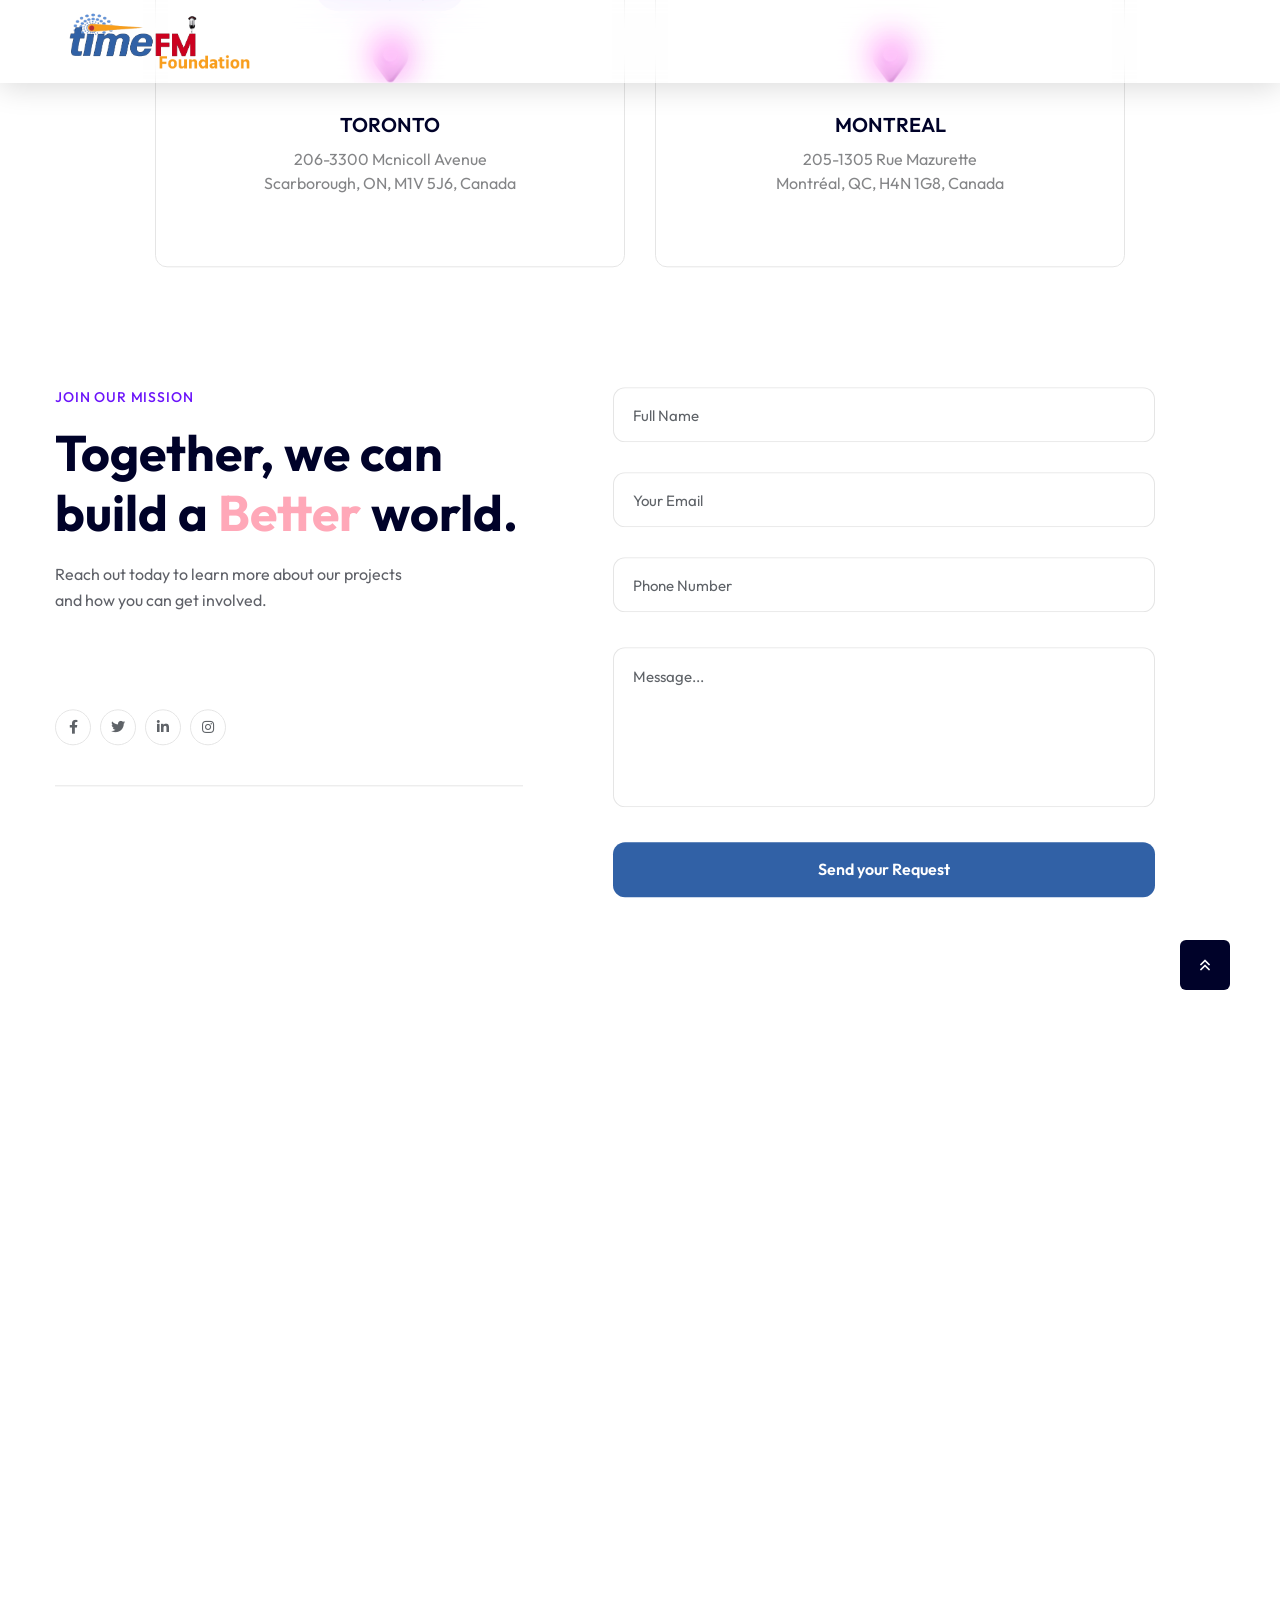
==== commit d35088ce: "feat: update contact page title and meta description for TamilFM Charity Foundation branding" ====
--- a/contact.html
+++ b/contact.html
@@ -4,8 +4,8 @@
 <head>
    <meta charset="utf-8">
    <meta http-equiv="x-ua-compatible" content="ie=edge">
-   <title>Softec - Data analytics HTML5 Template</title>
-   <meta name="description" content="">
+   <title>Contact Us - TamilFM Charity Foundation</title>
+   <meta name="description" content="Contact the TamilFM Charity Foundation. Reach out to our Toronto or Montreal offices to learn more about our mission, donate, or volunteer to help empower communities.">
    <meta name="viewport" content="width=device-width, initial-scale=1">
 
    <!-- Place favicon.ico in the root directory -->
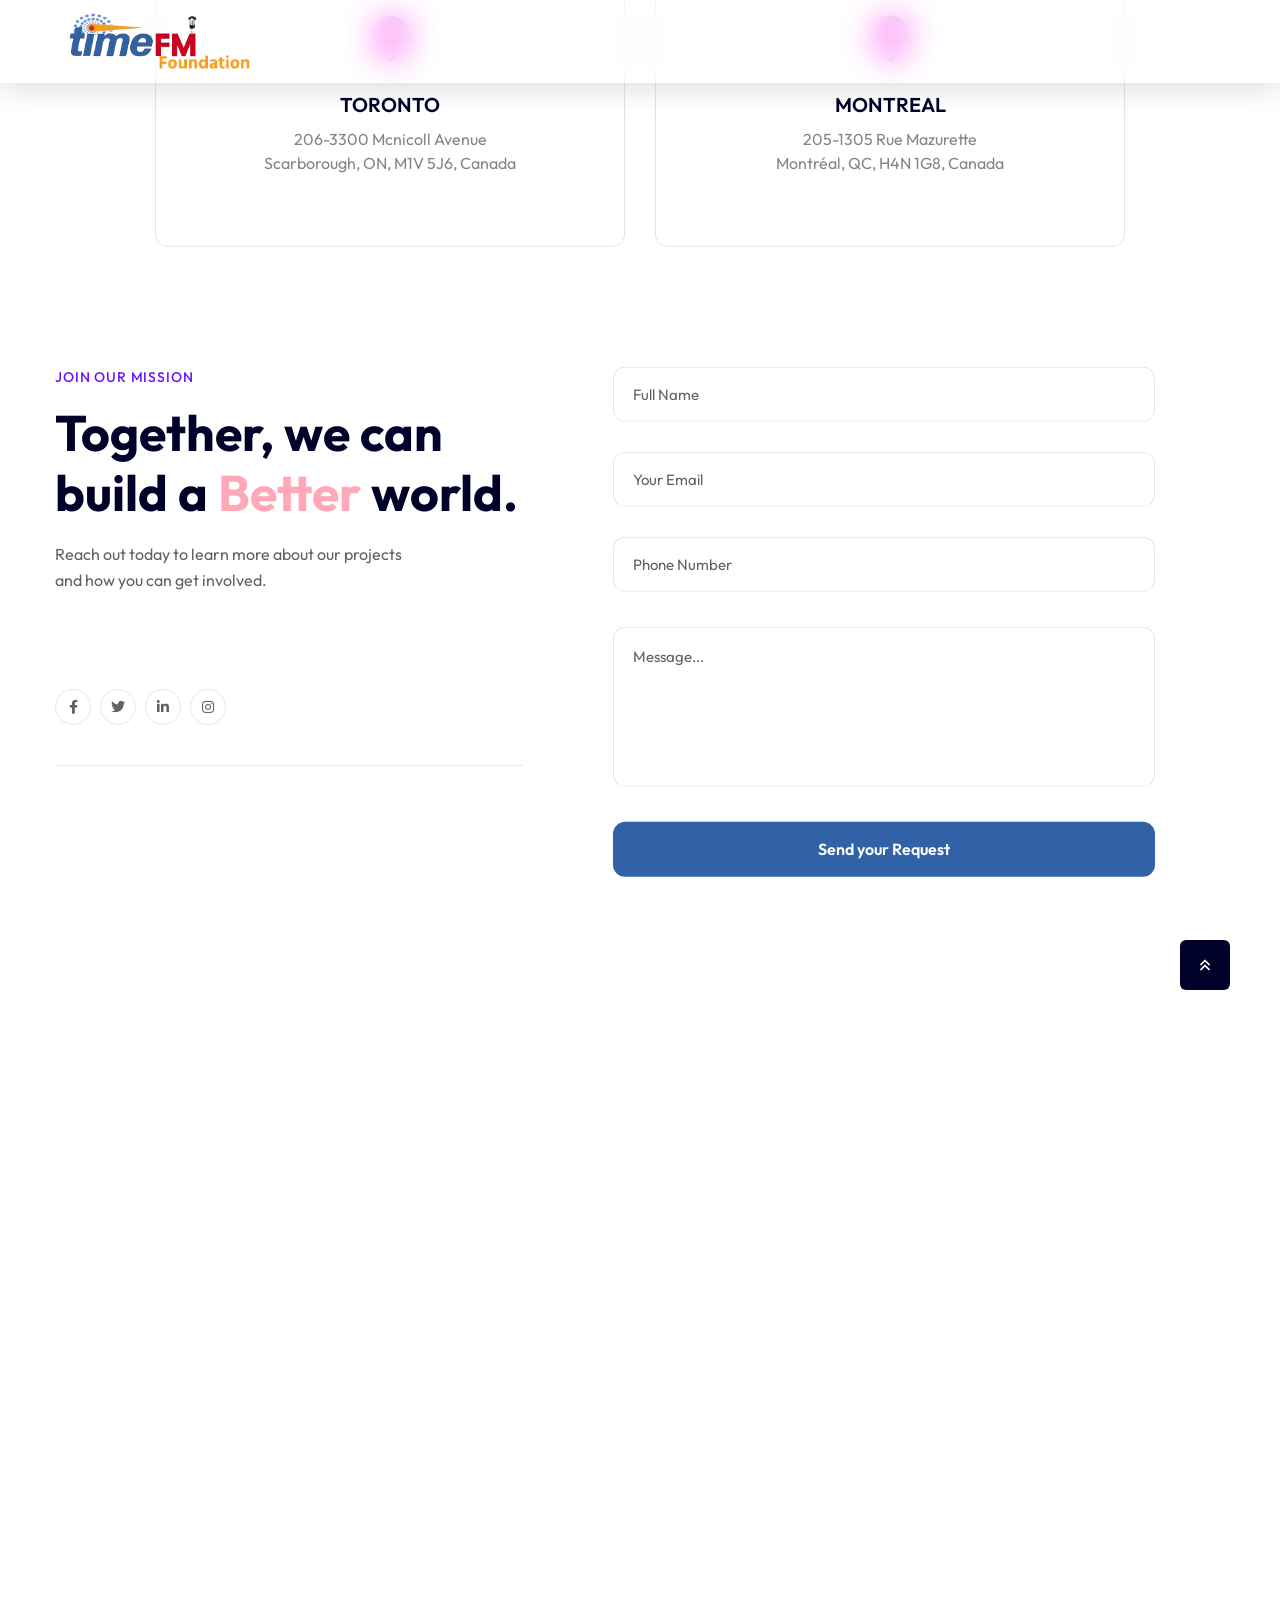
==== commit 459aa574: "feat: update offcanvas menu content, office address, and social links with glassmorphism styling" ====
--- a/contact.html
+++ b/contact.html
@@ -5,7 +5,8 @@
    <meta charset="utf-8">
    <meta http-equiv="x-ua-compatible" content="ie=edge">
    <title>Contact Us - TamilFM Charity Foundation</title>
-   <meta name="description" content="Contact the TamilFM Charity Foundation. Reach out to our Toronto or Montreal offices to learn more about our mission, donate, or volunteer to help empower communities.">
+   <meta name="description"
+      content="Contact the TamilFM Charity Foundation. Reach out to our Toronto or Montreal offices to learn more about our mission, donate, or volunteer to help empower communities.">
    <meta name="viewport" content="width=device-width, initial-scale=1">
 
    <!-- Place favicon.ico in the root directory -->
@@ -74,26 +75,27 @@
             <div class="mobile-menu"></div>
             <div class="tpoffcanvas__instagram text-center">
                <div class="tpoffcanvas__instagram-title">
-                  <h4>instagram</h4>
-               </div>
-               <a href="#"><img src="assets/img/project/project-inner-4.jpg" alt=""></a>
-               <a href="#"><img src="assets/img/project/project-inner-5.jpg" alt=""></a>
-               <a href="#"><img src="assets/img/project/project-inner-6.jpg" alt=""></a>
-               <a href="#"><img src="assets/img/project/project-inner-7.jpg" alt=""></a>
+                  <h4>Latest Projects</h4>
+               </div>
+               <a href="#"><img src="assets/img/slider_img/1.jpg" alt=""></a>
+               <a href="#"><img src="assets/img/slider_img/2.jpg" alt=""></a>
+               <a href="#"><img src="assets/img/slider_img/3.jpg" alt=""></a>
+               <a href="#"><img src="assets/img/slider_img/4.jpg" alt=""></a>
             </div>
             <div class="tpoffcanvas__info text-center">
                <h4 class="offcanva-title">we are here</h4>
-               <a href="https://www.google.com/maps/@23.506657,90.3443647,7z" target="_blank">
-                  27 Division St, New York, <br>
-                  NY 10002, USA
+               <a href="https://www.google.com/maps/search/?api=1&query=3300+Mcnicoll+Avenue,+Scarborough,+ON,+M1V+5J6"
+                  target="_blank">
+                  206-3300 Mcnicoll Avenue, <br>
+                  Scarborough, ON, M1V 5J6, Canada
                </a>
             </div>
             <div class="tpoffcanvas__social">
                <div class="social-icon text-center">
-                  <a href="#"><i class="fab fa-twitter"></i></a>
+                  <a href="#"><i class="fab fa-facebook-f"></i></a>
+                  <a href="#"><i class="fab fa-youtube"></i></a>
                   <a href="#"><i class="fab fa-instagram"></i></a>
-                  <a href="#"><i class="fab fa-facebook-square"></i></a>
-                  <a href="#"><i class="fab fa-dribbble"></i></a>
+
                </div>
             </div>
          </div>
--- a/assets/css/style.css
+++ b/assets/css/style.css
@@ -2498,8 +2498,11 @@
   right: -100%;
   width: 480px;
   bottom: 0;
-  box-shadow: 0 16px -32px 0 rgba(0, 0, 0, 0.8);
-  background-color: var(--tp-common-black);
+  box-shadow: -10px 0 30px rgba(0, 0, 0, 0.3);
+  background: rgba(255, 255, 255, 0.05) !important;
+  backdrop-filter: blur(30px) !important;
+  -webkit-backdrop-filter: blur(30px) !important;
+  border-left: 1px solid rgba(255, 255, 255, 0.1) !important;
   z-index: 9999;
   padding: 50px;
   scrollbar-width: none;
@@ -2585,8 +2588,9 @@
   transition-duration: 0.3s;
   height: 50px;
   width: 50px;
-  background-color: var(--tp-common-white);
-  color: var(--tp-common-black);
+  background-color: rgba(255, 255, 255, 0.1);
+  color: var(--tp-common-white);
+  border-bottom-left-radius: 15px;
 }
 
 .tpoffcanvas__close-btn button i {
